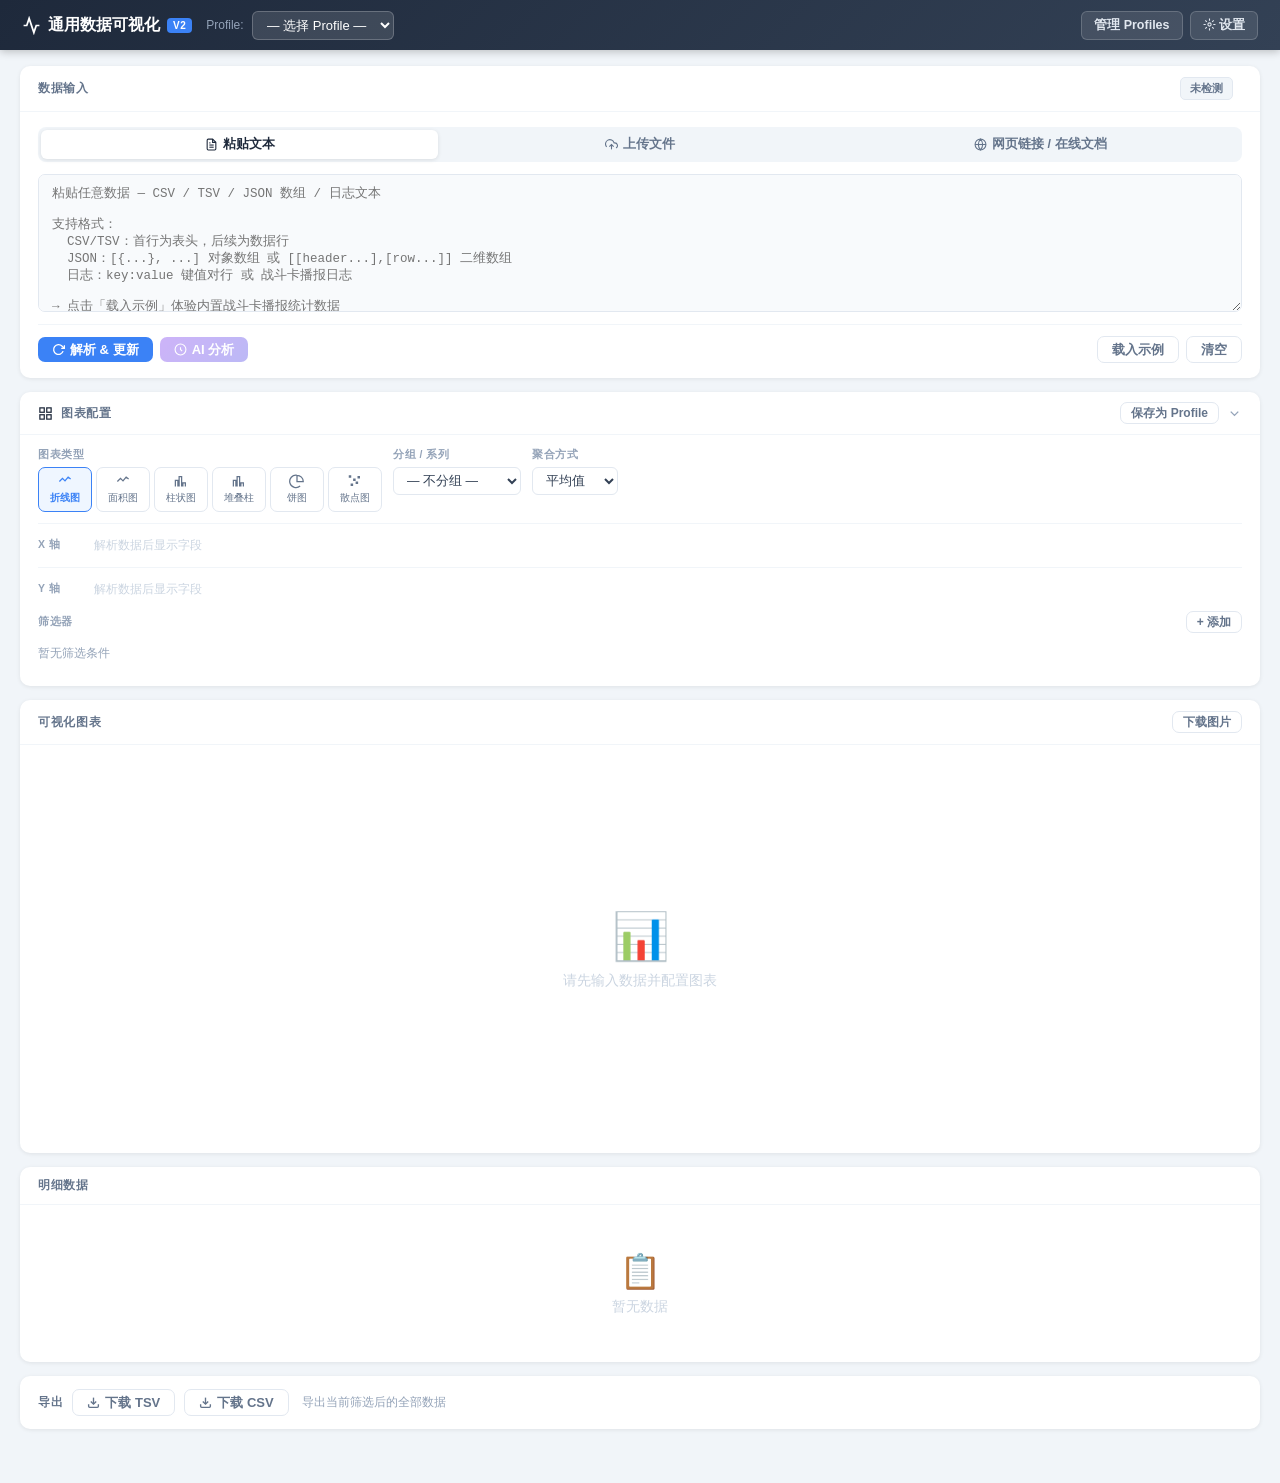
==== index.html @ 6eaae9e5 "init" ====
<!DOCTYPE html>
<html lang="zh-CN">
<head>
<meta charset="UTF-8">
<meta name="viewport" content="width=device-width, initial-scale=1.0">
<title>通用数据可视化 V2</title>
<script src="./chart.umd.min.js"></script>
<style>
/* ── Reset ── */
*,*::before,*::after{box-sizing:border-box;margin:0;padding:0}
body{font-family:-apple-system,BlinkMacSystemFont,'Segoe UI','Microsoft YaHei',sans-serif;background:#f1f5f9;color:#1e293b;min-height:100vh;font-size:14px}

/* ── Header ── */
.hdr{background:linear-gradient(135deg,#1e293b,#334155);color:#fff;padding:0 22px;height:50px;display:flex;align-items:center;gap:14px;box-shadow:0 2px 8px rgba(0,0,0,.22);position:sticky;top:0;z-index:100}
.hdr-title{font-size:16px;font-weight:700;display:flex;align-items:center;gap:7px;white-space:nowrap}
.v2b{background:#3b82f6;color:#fff;font-size:10px;font-weight:700;padding:2px 6px;border-radius:4px;letter-spacing:.05em}
.hdr-mid{flex:1;display:flex;align-items:center;gap:8px}
.hdr-right{display:flex;align-items:center;gap:7px}
.hdr select{background:rgba(255,255,255,.12);border:1px solid rgba(255,255,255,.22);color:#fff;border-radius:6px;padding:5px 10px;font-size:13px;cursor:pointer;outline:none;max-width:220px}
.hdr select option{background:#1e293b;color:#fff}
.hdr-lbl{font-size:12px;color:#94a3b8;white-space:nowrap}

/* ── Buttons ── */
.btn{display:inline-flex;align-items:center;gap:5px;padding:6px 14px;border-radius:7px;font-size:13px;font-weight:600;cursor:pointer;border:none;transition:all .12s;line-height:1}
.btn-primary{background:#3b82f6;color:#fff}.btn-primary:hover{background:#2563eb}
.btn-secondary{background:#fff;color:#3b82f6;border:1.5px solid #3b82f6}.btn-secondary:hover{background:#eff6ff}
.btn-ghost{background:#fff;color:#64748b;border:1px solid #e2e8f0}.btn-ghost:hover{background:#f8fafc;border-color:#94a3b8}
.btn-danger{background:#fff;color:#dc2626;border:1px solid #fecaca}.btn-danger:hover{background:#fef2f2}
.btn-ai{background:linear-gradient(135deg,#7c3aed,#4f46e5);color:#fff}.btn-ai:hover{opacity:.9}
.btn-ai:disabled{opacity:.38;cursor:not-allowed}
.btn-sm{padding:4px 10px;font-size:12px}
.hdr-btn{background:rgba(255,255,255,.1);color:#e2e8f0;border:1px solid rgba(255,255,255,.18);border-radius:6px;padding:5px 12px;font-size:12.5px;font-weight:600;cursor:pointer;transition:all .12s}
.hdr-btn:hover{background:rgba(255,255,255,.2)}

/* ── Layout ── */
.wrap{max-width:1440px;margin:0 auto;padding:16px 20px 40px}

/* ── Card ── */
.card{background:#fff;border-radius:10px;box-shadow:0 1px 4px rgba(0,0,0,.08);margin-bottom:14px}
.card-hdr{display:flex;align-items:center;justify-content:space-between;padding:11px 18px;border-bottom:1px solid #f1f5f9}
.card-title{font-size:11.5px;font-weight:700;color:#64748b;text-transform:uppercase;letter-spacing:.06em}
.card-body{padding:15px 18px}

/* ── Input ── */
.input-row{display:flex;gap:10px;align-items:flex-start}
textarea{display:block;width:100%;height:138px;border:1px solid #e2e8f0;border-radius:7px;padding:10px 13px;font-family:'Consolas',monospace;font-size:12.5px;color:#334155;resize:vertical;outline:none;background:#f8fafc;transition:border-color .15s,box-shadow .15s}
textarea:focus{border-color:#3b82f6;box-shadow:0 0 0 3px rgba(59,130,246,.1);background:#fff}
.input-actions{display:flex;flex-direction:column;gap:7px;min-width:126px}
.fmt-badge{display:inline-flex;align-items:center;gap:4px;padding:3px 9px;border-radius:5px;font-size:11px;font-weight:700;background:#f1f5f9;color:#64748b;border:1px solid #e2e8f0}
.fmt-badge.det{background:#eff6ff;color:#1d4ed8;border-color:#bfdbfe}
.fmt-badge.bat{background:#fdf4ff;color:#7e22ce;border-color:#e9d5ff}
.fmt-badge.kv{background:#f0fdf4;color:#15803d;border-color:#bbf7d0}
.parse-status{font-size:12px;color:#94a3b8;min-height:16px;padding:2px 0}
.parse-status.ok{color:#16a34a}.parse-status.err{color:#dc2626}

/* ── Schema bar ── */
.sch-bar{background:#fff;border-radius:10px;box-shadow:0 1px 4px rgba(0,0,0,.08);margin-bottom:14px;overflow:visible}
.sch-hdr{display:flex;align-items:center;justify-content:space-between;padding:10px 18px;cursor:pointer;user-select:none;border-bottom:1px solid #f1f5f9}
.sch-hdr:hover{background:#f8fafc}
.sch-hdr-left{display:flex;align-items:center;gap:8px}
.sch-title{font-size:11.5px;font-weight:700;color:#64748b;text-transform:uppercase;letter-spacing:.06em}
.sch-count{font-size:11px;color:#94a3b8}
.chev{color:#94a3b8;transition:transform .2s;flex-shrink:0}
.chev.open{transform:rotate(180deg)}
.sch-body{padding:13px 18px}
.sch-row{display:flex;align-items:flex-start;gap:11px;flex-wrap:wrap;margin-bottom:11px}
.sch-row:last-child{margin-bottom:0}
.sch-grp{display:flex;flex-direction:column;gap:5px}
.sch-lbl{font-size:10.5px;font-weight:700;color:#94a3b8;text-transform:uppercase;letter-spacing:.05em}

/* ── Chart type buttons ── */
.ct-grid{display:flex;gap:4px;flex-wrap:wrap}
.ct-btn{display:flex;flex-direction:column;align-items:center;gap:2px;padding:6px 9px;border:1.5px solid #e2e8f0;border-radius:7px;background:#fff;cursor:pointer;font-size:10px;color:#64748b;transition:all .12s;min-width:54px}
.ct-btn:hover{border-color:#93c5fd;color:#3b82f6;background:#eff6ff}
.ct-btn.active{border-color:#3b82f6;color:#3b82f6;background:#eff6ff;font-weight:700}

/* ── Selects ── */
.sch-sel{border:1px solid #e2e8f0;border-radius:6px;padding:5px 9px;font-size:12.5px;color:#334155;background:#fff;cursor:pointer;outline:none;width:100%;transition:border-color .15s}
.sch-sel:focus{border-color:#3b82f6}

/* ── Axis pill buttons ── */
.axis-row{display:flex;align-items:flex-start;gap:10px;padding:9px 0;border-top:1px solid #f1f5f9}
.axis-row-lbl{font-size:10.5px;font-weight:700;color:#94a3b8;text-transform:uppercase;letter-spacing:.05em;white-space:nowrap;min-width:46px;padding-top:5px}
.axis-btns{display:flex;gap:5px;flex-wrap:wrap;flex:1}
.ab{padding:4px 12px;border-radius:999px;border:1.5px solid #e2e8f0;background:#fff;font-size:12.5px;cursor:pointer;color:#475569;transition:all .12s;white-space:nowrap;line-height:1.5}
.ab:hover{border-color:#93c5fd;color:#3b82f6;background:#eff6ff}
.ab.ab-x{border-color:#3b82f6;background:#3b82f6;color:#fff;font-weight:700}
.ab.ab-y{border-color:#10b981;background:#10b981;color:#fff;font-weight:700}
.axis-empty{font-size:12px;color:#cbd5e1;padding:4px 0}

/* ── Filters ── */
.flt-list{display:flex;flex-direction:column;gap:7px}
.flt-row{display:flex;align-items:center;gap:7px;background:#f8fafc;border:1px solid #e2e8f0;border-radius:7px;padding:6px 9px;flex-wrap:wrap}
.flt-sel{border:1px solid #e2e8f0;border-radius:5px;padding:4px 8px;font-size:12px;background:#fff;color:#334155;outline:none}
.flt-val-wrap{position:relative}
.flt-val-trigger{border:1px solid #e2e8f0;border-radius:5px;padding:4px 8px;font-size:12px;background:#fff;cursor:pointer;display:flex;align-items:center;gap:5px;min-width:158px;color:#334155;user-select:none}
.flt-val-trigger:hover{border-color:#94a3b8}
.flt-dd{position:absolute;top:calc(100% + 3px);left:0;background:#fff;border:1px solid #e2e8f0;border-radius:7px;box-shadow:0 4px 16px rgba(0,0,0,.12);z-index:300;min-width:175px;max-height:200px;overflow-y:auto;display:none}
.flt-dd.open{display:block}
.flt-dd-opt{display:flex;align-items:center;gap:6px;padding:6px 11px;cursor:pointer;font-size:12px}
.flt-dd-opt:hover{background:#f8fafc}
.flt-rm{color:#94a3b8;cursor:pointer;padding:3px;border-radius:4px;line-height:0}.flt-rm:hover{color:#dc2626}

/* ── AI suggestions ── */
.ai-area{margin-top:11px;display:none}
.ai-ttl{font-size:10.5px;font-weight:700;color:#7c3aed;text-transform:uppercase;letter-spacing:.05em;margin-bottom:7px}
.ai-grid{display:flex;gap:9px;flex-wrap:wrap}
.ai-card{background:linear-gradient(135deg,#faf5ff,#eff6ff);border:1px solid #ddd6fe;border-radius:8px;padding:10px 14px;cursor:pointer;transition:all .12s;max-width:270px}
.ai-card:hover{border-color:#7c3aed;box-shadow:0 2px 8px rgba(124,58,237,.15)}
.ai-card-ttl{font-size:13px;font-weight:700;color:#1e293b;margin-bottom:3px}
.ai-card-meta{font-size:11px;color:#64748b;line-height:1.5}
.ai-card-apply{margin-top:7px;font-size:11px;color:#7c3aed;font-weight:700}

/* ── Stats bar ── */
.stats-bar{display:none;gap:12px;margin-bottom:14px;flex-wrap:wrap}
.stat-card{background:#fff;border:1px solid #e2e8f0;border-radius:9px;padding:11px 15px;flex:1;min-width:95px;box-shadow:0 1px 3px rgba(0,0,0,.05)}
.stat-val{font-size:22px;font-weight:700;color:#1e293b;line-height:1}
.stat-lbl{font-size:11px;color:#64748b;margin-top:3px}
.stat-blue .stat-val{color:#3b82f6}.stat-red .stat-val{color:#dc2626}

/* ── Chart ── */
.chart-wrap{position:relative;height:380px}
.chart-empty{position:absolute;inset:0;display:flex;flex-direction:column;align-items:center;justify-content:center;color:#cbd5e1}
.chart-empty .ico{font-size:46px;margin-bottom:9px}

/* ── Table ── */
.tbl-wrap{overflow-x:auto;max-height:480px;overflow-y:auto}
table{width:100%;border-collapse:collapse;font-size:12.5px}
thead th{background:#f8fafc;color:#475569;font-weight:600;padding:8px 11px;border-bottom:2px solid #e2e8f0;text-align:left;white-space:nowrap;cursor:pointer;user-select:none;position:sticky;top:0;z-index:2}
thead th:hover{color:#3b82f6}
thead th.sa::after{content:' ▲';font-size:9px}thead th.sd::after{content:' ▼';font-size:9px}
tbody td{padding:7px 11px;border-bottom:1px solid #f1f5f9;color:#334155}
tbody tr:hover td{background:#f8fafc}
tbody tr:last-child td{border-bottom:none}
.cn{font-variant-numeric:tabular-nums;text-align:right}
.badge{display:inline-block;padding:2px 8px;border-radius:999px;font-size:11px;font-weight:700}
.b-red{background:#fef2f2;color:#dc2626}.b-yel{background:#fffbeb;color:#b45309}
.b-grn{background:#f0fdf4;color:#15803d}.b-blu{background:#eff6ff;color:#1d4ed8}.b-gry{background:#f1f5f9;color:#64748b}
.pg-info{text-align:center;padding:10px;font-size:12px;color:#64748b}

/* ── Export bar ── */
.exp-bar{display:flex;align-items:center;gap:9px;padding:13px 18px;background:#fff;border-radius:10px;box-shadow:0 1px 4px rgba(0,0,0,.08);margin-bottom:14px}
.exp-lbl{font-size:11.5px;font-weight:700;color:#64748b;text-transform:uppercase;letter-spacing:.06em}

/* ── Modal ── */
.modal-ov{display:none;position:fixed;inset:0;background:rgba(0,0,0,.42);z-index:500;align-items:center;justify-content:center}
.modal-ov.open{display:flex}
.modal{background:#fff;border-radius:12px;width:470px;max-width:96vw;max-height:90vh;overflow-y:auto;box-shadow:0 8px 32px rgba(0,0,0,.2)}
.modal.wide{width:560px}
.modal-hdr{display:flex;align-items:center;justify-content:space-between;padding:17px 20px;border-bottom:1px solid #f1f5f9}
.modal-ttl{font-size:15px;font-weight:700}
.modal-cls{color:#94a3b8;cursor:pointer;padding:4px;border-radius:5px;line-height:0}.modal-cls:hover{color:#1e293b;background:#f1f5f9}
.modal-body{padding:18px 20px}
.modal-ft{display:flex;gap:8px;justify-content:flex-end;padding:13px 20px;border-top:1px solid #f1f5f9}
.fg{margin-bottom:14px}
.fl{font-size:13px;font-weight:600;color:#374151;margin-bottom:4px;display:block}
.fi{width:100%;border:1px solid #e2e8f0;border-radius:7px;padding:7px 11px;font-size:13px;color:#334155;outline:none;transition:border-color .15s}
.fi:focus{border-color:#3b82f6;box-shadow:0 0 0 3px rgba(59,130,246,.1)}
.fh{font-size:11.5px;color:#94a3b8;margin-top:3px}
.divider{height:1px;background:#f1f5f9;margin:12px 0}

/* ── Profile list ── */
.pf-list{display:flex;flex-direction:column;gap:7px}
.pf-item{display:flex;align-items:center;justify-content:space-between;padding:10px 12px;border:1px solid #e2e8f0;border-radius:8px}
.pf-name{font-size:13px;font-weight:600}
.pf-meta{font-size:11px;color:#94a3b8;margin-top:2px}
.pf-bi{font-size:10px;background:#fdf4ff;color:#7e22ce;padding:1px 6px;border-radius:4px;font-weight:700;margin-left:6px}

/* ── Misc ── */
.sec-row{display:flex;align-items:center;justify-content:space-between;margin-bottom:11px}
.sec-ttl{font-size:11.5px;font-weight:700;color:#64748b;text-transform:uppercase;letter-spacing:.06em}
.hint-box{font-size:12.5px;color:#64748b;background:#f8fafc;border-radius:8px;padding:11px 14px;line-height:1.6}

@media(max-width:768px){.input-row{flex-direction:column}.input-actions{flex-direction:row;flex-wrap:wrap;min-width:unset}}

/* ── Input source tabs ── */
.inp-tabs{display:flex;gap:3px;margin-bottom:12px;background:#f1f5f9;border-radius:8px;padding:3px}
.inp-tab{flex:1;display:flex;align-items:center;justify-content:center;gap:5px;padding:6px 10px;border:none;border-radius:6px;background:transparent;font-size:12.5px;font-weight:600;color:#64748b;cursor:pointer;transition:all .15s}
.inp-tab:hover{background:rgba(255,255,255,.7);color:#334155}
.inp-tab.active{background:#fff;color:#1e293b;box-shadow:0 1px 4px rgba(0,0,0,.1)}
.inp-panel{display:none}.inp-panel.active{display:block}

/* ── File drop ── */
.file-drop{border:2px dashed #e2e8f0;border-radius:9px;padding:32px 20px;text-align:center;cursor:pointer;transition:all .15s;background:#f8fafc;color:#64748b;user-select:none}
.file-drop:hover,.file-drop.drag-over{border-color:#3b82f6;background:#eff6ff;color:#1d4ed8}
.file-drop-ico{font-size:36px;margin-bottom:9px;line-height:1}
.file-drop-text{font-size:13.5px;font-weight:600;margin-bottom:4px;color:#334155}
.file-drop-hint{font-size:11.5px;color:#94a3b8}
.file-loaded{display:flex;align-items:center;gap:8px;background:#f0fdf4;border:1px solid #bbf7d0;border-radius:7px;padding:9px 13px;margin-top:10px;font-size:12.5px;color:#15803d;font-weight:600}

/* ── URL input ── */
.url-row{display:flex;gap:8px;margin-bottom:10px}
.url-input{flex:1;border:1px solid #e2e8f0;border-radius:7px;padding:8px 12px;font-size:13px;color:#334155;outline:none;transition:border-color .15s;background:#f8fafc}
.url-input:focus{border-color:#3b82f6;box-shadow:0 0 0 3px rgba(59,130,246,.1);background:#fff}
.url-hints{background:#f8fafc;border-radius:7px;padding:10px 13px;font-size:12px;color:#64748b;line-height:1.85}
.url-hints b{color:#475569}
.url-status{margin-top:9px;font-size:12.5px;padding:7px 11px;border-radius:6px;display:none}
.url-status.loading{display:block;background:#eff6ff;color:#1d4ed8}
.url-status.ok{display:block;background:#f0fdf4;color:#15803d}
.url-status.err{display:block;background:#fef2f2;color:#dc2626;line-height:1.6}

/* ── Common action row ── */
.inp-actions-row{display:flex;align-items:center;gap:7px;flex-wrap:wrap;margin-top:12px;padding-top:11px;border-top:1px solid #f1f5f9}
.inp-actions-row .spacer{flex:1}
</style>
</head>
<body>

<!-- ═══ HEADER ═══ -->
<header class="hdr">
  <div class="hdr-title">
    <svg width="19" height="19" viewBox="0 0 24 24" fill="none" stroke="currentColor" stroke-width="2.2"><polyline points="22 12 18 12 15 21 9 3 6 12 2 12"/></svg>
    通用数据可视化 <span class="v2b">V2</span>
  </div>
  <div class="hdr-mid">
    <span class="hdr-lbl">Profile:</span>
    <select id="profileSel" onchange="onProfileChange(this.value)"></select>
  </div>
  <div class="hdr-right">
    <button class="hdr-btn" onclick="openMod('pfMod')">管理 Profiles</button>
    <button class="hdr-btn" onclick="openMod('settMod')">
      <svg width="13" height="13" viewBox="0 0 24 24" fill="none" stroke="currentColor" stroke-width="2" style="vertical-align:-2px"><circle cx="12" cy="12" r="3"/><path d="M12 1v4M12 19v4M4.22 4.22l2.83 2.83M16.95 16.95l2.83 2.83M1 12h4M19 12h4M4.22 19.78l2.83-2.83M16.95 7.05l2.83-2.83"/></svg>
      设置
    </button>
  </div>
</header>

<!-- ═══ MAIN ═══ -->
<div class="wrap">

<!-- Input -->
<div class="card">
  <div class="card-hdr">
    <span class="card-title">数据输入</span>
    <div style="display:flex;align-items:center;gap:9px">
      <span id="fmtBadge" class="fmt-badge">未检测</span>
      <span id="parseStatus" class="parse-status"></span>
    </div>
  </div>
  <div class="card-body">
    <!-- ── 输入方式 Tab ── -->
    <div class="inp-tabs">
      <button class="inp-tab active" data-tab="paste" onclick="switchInputTab('paste')">
        <svg width="13" height="13" viewBox="0 0 24 24" fill="none" stroke="currentColor" stroke-width="2"><path d="M14 2H6a2 2 0 0 0-2 2v16a2 2 0 0 0 2 2h12a2 2 0 0 0 2-2V8z"/><polyline points="14 2 14 8 20 8"/><line x1="16" y1="13" x2="8" y2="13"/><line x1="16" y1="17" x2="8" y2="17"/><polyline points="10 9 9 9 8 9"/></svg>
        粘贴文本
      </button>
      <button class="inp-tab" data-tab="file" onclick="switchInputTab('file')">
        <svg width="13" height="13" viewBox="0 0 24 24" fill="none" stroke="currentColor" stroke-width="2"><polyline points="16 16 12 12 8 16"/><line x1="12" y1="12" x2="12" y2="21"/><path d="M20.39 18.39A5 5 0 0 0 18 9h-1.26A8 8 0 1 0 3 16.3"/></svg>
        上传文件
      </button>
      <button class="inp-tab" data-tab="url" onclick="switchInputTab('url')">
        <svg width="13" height="13" viewBox="0 0 24 24" fill="none" stroke="currentColor" stroke-width="2"><circle cx="12" cy="12" r="10"/><line x1="2" y1="12" x2="22" y2="12"/><path d="M12 2a15.3 15.3 0 0 1 4 10 15.3 15.3 0 0 1-4 10 15.3 15.3 0 0 1-4-10 15.3 15.3 0 0 1 4-10z"/></svg>
        网页链接 / 在线文档
      </button>
    </div>

    <!-- ── Panel: 粘贴文本 ── -->
    <div class="inp-panel active" id="inpPanelPaste">
      <textarea id="rawInput"
        placeholder="粘贴任意数据 — CSV / TSV / JSON 数组 / 日志文本&#10;&#10;支持格式：&#10;  CSV/TSV：首行为表头，后续为数据行&#10;  JSON：[{...}, ...] 对象数组 或 [[header...],[row...]] 二维数组&#10;  日志：key:value 键值对行 或 战斗卡播报日志&#10;&#10;→ 点击「载入示例」体验内置战斗卡播报统计数据"
        oninput="onTextInput()"></textarea>
    </div>

    <!-- ── Panel: 上传文件 ── -->
    <div class="inp-panel" id="inpPanelFile">
      <div class="file-drop" id="fileDrop"
        onclick="document.getElementById('fileInput').click()"
        ondragover="onFileDragOver(event)"
        ondragleave="onFileDragLeave(event)"
        ondrop="onFileDrop(event)">
        <div class="file-drop-ico">📂</div>
        <div class="file-drop-text">点击选择文件，或将文件拖拽至此</div>
        <div class="file-drop-hint">支持 .csv &nbsp;.tsv &nbsp;.json &nbsp;.txt &nbsp;.log &nbsp;.md 等文本格式，文件大小不限</div>
      </div>
      <input type="file" id="fileInput" accept=".csv,.tsv,.json,.txt,.log,.md,.text" style="display:none" onchange="onFileSelect(event)">
      <div class="file-loaded" id="fileLoadedBadge" style="display:none">
        <svg width="14" height="14" viewBox="0 0 24 24" fill="none" stroke="currentColor" stroke-width="2.5"><polyline points="20 6 9 17 4 12"/></svg>
        已加载：<span id="fileLoadedName"></span>
      </div>
    </div>

    <!-- ── Panel: 网页链接 / 在线文档 ── -->
    <div class="inp-panel" id="inpPanelUrl">
      <div class="url-row">
        <input class="url-input" id="urlInput" type="url"
          placeholder="粘贴链接 — CSV/JSON 直链、Google Sheets 分享链接、飞书表格导出链接…"
          onkeydown="if(event.key==='Enter')fetchUrl()">
        <button class="btn btn-primary" onclick="fetchUrl()">
          <svg width="13" height="13" viewBox="0 0 24 24" fill="none" stroke="currentColor" stroke-width="2.5"><polyline points="23 4 23 10 17 10"/><path d="M20.49 15a9 9 0 1 1-2.12-9.36L23 10"/></svg>
          获取数据
        </button>
      </div>
      <div class="url-hints">
        <b>支持的链接类型：</b><br>
        • <b>直链文件</b>：.csv / .tsv / .json / .txt 文件的直接下载地址<br>
        • <b>Google Sheets</b>：点击「共享」→「获取链接」（任何人可查看），粘贴后自动转换为 CSV 导出链接<br>
        • <b>飞书 / 钉钉 / WPS 在线表格</b>：在表格内选择「导出为 CSV」，将导出文件通过「上传文件」方式导入，或粘贴 CSV 导出直链<br>
        • <span style="color:#94a3b8">⚠ 如遇跨域限制（CORS），可将文件下载后改用「上传文件」</span>
      </div>
      <div class="url-status" id="urlStatus"></div>
    </div>

    <!-- ── 通用操作按钮行 ── -->
    <div class="inp-actions-row">
      <button class="btn btn-primary" onclick="parseAndUpdate()">
        <svg width="13" height="13" viewBox="0 0 24 24" fill="none" stroke="currentColor" stroke-width="2.5"><polyline points="23 4 23 10 17 10"/><path d="M20.49 15a9 9 0 1 1-2.12-9.36L23 10"/></svg>
        解析 & 更新
      </button>
      <button class="btn btn-ai" id="aiBtn" onclick="runAI()" disabled title="需先在「设置」中配置 API Key">
        <svg width="13" height="13" viewBox="0 0 24 24" fill="none" stroke="currentColor" stroke-width="2"><circle cx="12" cy="12" r="10"/><path d="M12 8v4l3 3"/></svg>
        AI 分析
      </button>
      <div class="spacer"></div>
      <button class="btn btn-ghost" onclick="loadSample()">载入示例</button>
      <button class="btn btn-ghost" onclick="clearAll()">清空</button>
    </div>
  </div>
</div>

<!-- Schema bar -->
<div class="sch-bar" id="schBar">
  <div class="sch-hdr" onclick="toggleSch()">
    <div class="sch-hdr-left">
      <svg width="15" height="15" viewBox="0 0 24 24" fill="none" stroke="currentColor" stroke-width="2"><rect x="3" y="3" width="7" height="7"/><rect x="14" y="3" width="7" height="7"/><rect x="14" y="14" width="7" height="7"/><rect x="3" y="14" width="7" height="7"/></svg>
      <span class="sch-title">图表配置</span>
      <span class="sch-count" id="schCount"></span>
    </div>
    <div style="display:flex;align-items:center;gap:8px">
      <button class="btn btn-ghost btn-sm" onclick="event.stopPropagation();openSavePfMod()">保存为 Profile</button>
      <svg class="chev open" id="chevIcon" width="15" height="15" viewBox="0 0 24 24" fill="none" stroke="currentColor" stroke-width="2.2"><polyline points="18 15 12 9 6 15"/></svg>
    </div>
  </div>
  <div id="schBody" class="sch-body">

    <!-- Row 1: Chart type + Group + Aggregation -->
    <div class="sch-row" style="border-top:none;padding-top:0">
      <div class="sch-grp">
        <div class="sch-lbl">图表类型</div>
        <div class="ct-grid" id="ctGrid"></div>
      </div>
      <div class="sch-grp">
        <div class="sch-lbl">分组 / 系列</div>
        <select class="sch-sel" id="grpSel" onchange="onSchChange('groupBy',this.value)" style="min-width:128px">
          <option value="">— 不分组 —</option>
        </select>
      </div>
      <div class="sch-grp">
        <div class="sch-lbl">聚合方式</div>
        <select class="sch-sel" id="aggSel" onchange="onSchChange('aggregation',this.value)" style="min-width:86px">
          <option value="avg">平均值</option>
          <option value="sum">求和</option>
          <option value="count">计数</option>
          <option value="max">最大值</option>
          <option value="min">最小值</option>
        </select>
      </div>
    </div>

    <!-- Row 2: X axis pill buttons -->
    <div class="axis-row">
      <span class="axis-row-lbl">X 轴</span>
      <div class="axis-btns" id="xBtns"><span class="axis-empty">解析数据后显示字段</span></div>
    </div>

    <!-- Row 3: Y axis pill buttons -->
    <div class="axis-row">
      <span class="axis-row-lbl">Y 轴</span>
      <div class="axis-btns" id="yBtns"><span class="axis-empty">解析数据后显示字段</span></div>
    </div>

    <!-- Row 2: Filters -->
    <div class="sch-row">
      <div class="sch-grp" style="flex:1;min-width:300px">
        <div style="display:flex;align-items:center;justify-content:space-between;margin-bottom:7px">
          <div class="sch-lbl">筛选器</div>
          <button class="btn btn-ghost btn-sm" onclick="addFilter()">+ 添加</button>
        </div>
        <div class="flt-list" id="fltList">
          <span style="font-size:12px;color:#94a3b8">暂无筛选条件</span>
        </div>
      </div>
    </div>

    <!-- Row 3: AI suggestions -->
    <div id="aiArea" class="ai-area">
      <div class="ai-ttl">✨ AI 建议配置（点击卡片应用）</div>
      <div class="ai-grid" id="aiGrid"></div>
    </div>

  </div>
</div>

<!-- Stats -->
<div id="statsBar" class="stats-bar">
  <div class="stat-card stat-blue"><div class="stat-val" id="stRows">—</div><div class="stat-lbl">数据行数</div></div>
  <div class="stat-card stat-blue"><div class="stat-val" id="stCols">—</div><div class="stat-lbl">字段数</div></div>
  <div class="stat-card"><div class="stat-val" id="stFiltered">—</div><div class="stat-lbl">筛选后</div></div>
  <div class="stat-card"><div class="stat-val" id="stXVals">—</div><div class="stat-lbl" id="stXLbl">X轴唯一值</div></div>
  <div class="stat-card stat-red"><div class="stat-val" id="stMaxY">—</div><div class="stat-lbl" id="stMaxYLbl">Y 最大值</div></div>
</div>

<!-- Chart -->
<div class="card">
  <div class="card-hdr">
    <span class="card-title">可视化图表</span>
    <button class="btn btn-ghost btn-sm" onclick="dlChartImg()">下载图片</button>
  </div>
  <div class="card-body" style="padding:14px">
    <div class="chart-wrap">
      <div id="chartEmpty" class="chart-empty"><div class="ico">📊</div><p style="font-size:13.5px">请先输入数据并配置图表</p></div>
      <canvas id="mainChart" style="display:none"></canvas>
    </div>
  </div>
</div>

<!-- Table -->
<div class="card">
  <div class="card-hdr">
    <span class="card-title">明细数据</span>
    <span id="tblCount" style="font-size:12px;color:#94a3b8"></span>
  </div>
  <div class="card-body" style="padding:10px 14px">
    <div id="tblEmpty" style="text-align:center;padding:36px;color:#cbd5e1"><div style="font-size:34px;margin-bottom:7px">📋</div><p>暂无数据</p></div>
    <div id="tblContent" style="display:none">
      <div class="tbl-wrap"><table><thead id="tblHead"></thead><tbody id="tblBody"></tbody></table></div>
      <div class="pg-info" id="pgInfo"></div>
    </div>
  </div>
</div>

<!-- Export -->
<div class="exp-bar">
  <span class="exp-lbl">导出</span>
  <button class="btn btn-ghost" onclick="exportData('tsv')">
    <svg width="13" height="13" viewBox="0 0 24 24" fill="none" stroke="currentColor" stroke-width="2.5"><path d="M21 15v4a2 2 0 0 1-2 2H5a2 2 0 0 1-2-2v-4"/><polyline points="7 10 12 15 17 10"/><line x1="12" y1="15" x2="12" y2="3"/></svg>
    下载 TSV
  </button>
  <button class="btn btn-ghost" onclick="exportData('csv')">
    <svg width="13" height="13" viewBox="0 0 24 24" fill="none" stroke="currentColor" stroke-width="2.5"><path d="M21 15v4a2 2 0 0 1-2 2H5a2 2 0 0 1-2-2v-4"/><polyline points="7 10 12 15 17 10"/><line x1="12" y1="15" x2="12" y2="3"/></svg>
    下载 CSV
  </button>
  <span style="font-size:12px;color:#94a3b8;margin-left:4px">导出当前筛选后的全部数据</span>
</div>

</div><!-- /wrap -->

<!-- ═══ SETTINGS MODAL ═══ -->
<div class="modal-ov" id="settMod">
  <div class="modal">
    <div class="modal-hdr"><span class="modal-ttl">设置</span><span class="modal-cls" onclick="closeMod('settMod')">✕</span></div>
    <div class="modal-body">
      <div class="sec-ttl" style="margin-bottom:13px">AI 分析配置（可选）</div>
      <div class="fg"><label class="fl">API Endpoint</label><input class="fi" id="aiEp" type="text" placeholder="https://api.openai.com/v1/chat/completions"><div class="fh">兼容 OpenAI Chat Completions 格式的接口（qwen-proxy / local 等均可）</div></div>
      <div class="fg"><label class="fl">API Key</label><input class="fi" id="aiKey" type="password" placeholder="sk-..."></div>
      <div class="fg"><label class="fl">模型名称</label><input class="fi" id="aiMod" type="text" placeholder="gpt-4o-mini / qwen-plus / ..."><div class="fh">默认：gpt-4o-mini</div></div>
    </div>
    <div class="modal-ft"><button class="btn btn-ghost" onclick="closeMod('settMod')">取消</button><button class="btn btn-primary" onclick="saveSett()">保存设置</button></div>
  </div>
</div>

<!-- ═══ SAVE PROFILE MODAL ═══ -->
<div class="modal-ov" id="savePfMod">
  <div class="modal">
    <div class="modal-hdr"><span class="modal-ttl">保存为 Profile</span><span class="modal-cls" onclick="closeMod('savePfMod')">✕</span></div>
    <div class="modal-body">
      <div class="fg"><label class="fl">Profile 名称</label><input class="fi" id="pfNameIn" type="text" placeholder="例：服务器 CPU 趋势、日活用户分析"></div>
      <div class="hint-box">将保存：数据格式 · 图表类型 · X/Y 轴 · 分组 · 聚合方式 · 筛选条件<br>下次选择此 Profile 即可一键恢复所有配置。</div>
    </div>
    <div class="modal-ft"><button class="btn btn-ghost" onclick="closeMod('savePfMod')">取消</button><button class="btn btn-primary" onclick="saveCurPf()">保存</button></div>
  </div>
</div>

<!-- ═══ PROFILES MODAL ═══ -->
<div class="modal-ov" id="pfMod">
  <div class="modal wide">
    <div class="modal-hdr"><span class="modal-ttl">Profile 管理</span><span class="modal-cls" onclick="closeMod('pfMod')">✕</span></div>
    <div class="modal-body"><div id="pfListEl" class="pf-list"></div></div>
  </div>
</div>

<script>
// ═══════════════════════════════════════════════
//  CONSTANTS
// ═══════════════════════════════════════════════
const PAL = ['#3b82f6','#ef4444','#10b981','#f59e0b','#8b5cf6','#ec4899','#06b6d4','#f97316','#84cc16','#6366f1','#14b8a6','#a855f7'];

const CT = [
  { id:'line',       lbl:'折线图', d:'M3 12l5-5 4 4 5-6 4 3' },
  { id:'area',       lbl:'面积图', d:'M3 12l5-5 4 4 5-6 4 3' },
  { id:'bar',        lbl:'柱状图', d:'M3 20V10h4v10M9 20V4h4v16M15 20v-6h4v6' },
  { id:'stackedBar', lbl:'堆叠柱', d:'M3 20V10h4v10M9 20V4h4v16M15 20v-6h4v6' },
  { id:'pie',        lbl:'饼图',   d:'M12 2a10 10 0 0 1 10 10H12zM12 2a10 10 0 1 0 5 17.32' },
  { id:'scatter',    lbl:'散点图', d:'M3 3h2v2H3zM10 8h2v2h-2zM17 4h2v2h-2zM6 16h2v2H6zM14 13h2v2h-2z' },
];

const BUILTIN = {
  '战斗卡播报统计': {
    builtIn: true,
    fmt: 'battle-stats',
    schema: { chartType:'line', xAxis:'日期', yAxes:['异常率'], groupBy:'区服名称', aggregation:'avg',
              filters:[{ col:'战斗类型', vals:['总统计'] }] }
  }
};

const SAMPLE = `smzz_smzz19_3:123.60.160.157:cn：【神明-星辉誓印】日期:{{2026,4,13},{0,0,0}} 卡播报统计
信息：
   总统计 异常:71次 总次数:44886次 异常率:0.16%
   类型:37(组队BOSS) 异常:38次 总次数:1159次 异常率:3.28%
   类型:43(世界组队boss) 异常:21次 总次数:292次 异常率:7.19%
   类型:38(多波爬塔) 异常:9次 总次数:1530次 异常率:0.59%
   类型:45(主线闯关) 异常:1次 总次数:18139次 异常率:0.01%
   类型:30(段位赛) 异常:1次 总次数:1640次 异常率:0.06%
   类型:23(主线爬塔) 异常:0次 总次数:21152次 异常率:0.00%
smzz_smzz19_2:123.60.160.157:cn：【神明-启明回廊（返利服）】日期:{{2026,4,13},{0,0,0}} 卡播报统计
信息：
   总统计 异常:9次 总次数:4833次 异常率:0.19%
   类型:43(世界组队boss) 异常:5次 总次数:28次 异常率:17.86%
   类型:37(组队BOSS) 异常:4次 总次数:137次 异常率:2.92%
   类型:23(主线爬塔) 异常:0次 总次数:2523次 异常率:0.00%
smzz_smzz19_4:123.60.160.157:cn：【神明-渊海机枢】日期:{{2026,4,13},{0,0,0}} 卡播报统计
信息：
   总统计 异常:97次 总次数:62637次 异常率:0.15%
   类型:37(组队BOSS) 异常:72次 总次数:1595次 异常率:4.51%
   类型:43(世界组队boss) 异常:10次 总次数:332次 异常率:3.01%
   类型:38(多波爬塔) 异常:9次 总次数:2048次 异常率:0.44%
smzz_smzz19_4:123.60.160.157:cn：【神明-渊海机枢】日期:{{2026,4,14},{0,0,0}} 卡播报统计
信息：
   总统计 异常:187次 总次数:50002次 异常率:0.37%
   类型:37(组队BOSS) 异常:96次 总次数:1269次 异常率:7.57%
   类型:43(世界组队boss) 异常:77次 总次数:294次 异常率:26.19%
   类型:38(多波爬塔) 异常:10次 总次数:1659次 异常率:0.60%
smzz_smzz19_2:123.60.160.157:cn：【神明-启明回廊（返利服）】日期:{{2026,4,14},{0,0,0}} 卡播报统计
信息：
   总统计 异常:13次 总次数:4439次 异常率:0.29%
   类型:37(组队BOSS) 异常:9次 总次数:153次 异常率:5.88%
   类型:43(世界组队boss) 异常:2次 总次数:16次 异常率:12.50%
smzz_smzz19_3:123.60.160.157:cn：【神明-星辉誓印】日期:{{2026,4,14},{0,0,0}} 卡播报统计
信息：
   总统计 异常:114次 总次数:39263次 异常率:0.29%
   类型:37(组队BOSS) 异常:63次 总次数:1037次 异常率:6.08%
   类型:43(世界组队boss) 异常:37次 总次数:205次 异常率:18.05%
   类型:38(多波爬塔) 异常:6次 总次数:1533次 异常率:0.39%`;

// ═══════════════════════════════════════════════
//  STATE
// ═══════════════════════════════════════════════
const S = {
  fmt: '',
  rows: [],
  cols: [],
  schema: { chartType:'line', xAxis:'', yAxes:[], groupBy:'', aggregation:'avg', filters:[] },
  aiSuggs: [],
  chartInst: null,
  sortKey: '',
  sortAsc: true,
  page: 0,
  pageSize: 200,
  schOpen: true
};

// ═══════════════════════════════════════════════
//  PARSERS
// ═══════════════════════════════════════════════
function detectFmt(text) {
  const t = text.trim();
  if (!t) return '';
  if (t.includes('卡播报统计') && t.includes('总统计')) return 'battle-stats';
  const c = t[0];
  if (c === '[' || c === '{') return 'json';
  if (t.includes('\t')) return 'tsv';
  const fl = t.split('\n').find(l => l.trim()) || '';
  const fc = (fl.match(/,/g)||[]).length;
  if (fc >= 2) return 'csv';
  if (/\w+:\S+[ \t]+\w+:\S+/.test(fl)) return 'kv-log';
  return 'unknown';
}

function parseData(text, fmt) {
  switch(fmt) {
    case 'battle-stats': return parseBattleStats(text);
    case 'json':         return parseJSON(text);
    case 'tsv':          return parseDelim(text, '\t');
    case 'csv':          return parseDelim(text, ',');
    case 'kv-log':       return parseKVLog(text);
    default:             return parseDelim(text, ',');
  }
}

function parseBattleStats(text) {
  const recs = [], lines = text.split('\n');
  let sv = null, sn = null, dt = null;
  for (const raw of lines) {
    const ln = raw.replace(/^\s*\d+\|\s*/, '').trim();
    if (!ln || ln.startsWith('#')) continue;
    const hm = ln.match(/^(\w+):[^：\n]+：【([^】]+)】.*?\{\{(\d+),(\d+),(\d+)\}/);
    if (hm) { sv=hm[1]; sn=hm[2]; dt=`${hm[3]}-${hm[4].padStart(2,'0')}-${hm[5].padStart(2,'0')}`; continue; }
    if (!sv||!dt) continue;
    const tm = ln.match(/总统计\s+异常:(\d+)次\s+总次数:(\d+)次\s+异常率:([\d.]+)%/);
    if (tm) { recs.push({ 日期:dt, 区服代码:sv, 区服名称:sn, 类型ID:'', 战斗类型:'总统计', 异常次数:+tm[1], 总次数:+tm[2], 异常率:+tm[3] }); continue; }
    const pm = ln.match(/类型:(\d+)\(([^)]+)\)\s+异常:(\d+)次\s+总次数:(\d+)次\s+异常率:([\d.]+)%/);
    if (pm) recs.push({ 日期:dt, 区服代码:sv, 区服名称:sn, 类型ID:pm[1], 战斗类型:pm[2], 异常次数:+pm[3], 总次数:+pm[4], 异常率:+pm[5] });
  }
  return recs;
}

function parseDelim(text, sep) {
  const lines = text.split(/\r?\n/).filter(l => l.trim());
  if (lines.length < 2) return [];
  function parseLn(ln) {
    const r=[]; let f='', q=false;
    for (let i=0; i<ln.length; i++) {
      const c=ln[i];
      if (q) { if(c==='"'&&ln[i+1]==='"'){f+='"';i++}else if(c==='"')q=false; else f+=c; }
      else { if(c==='"')q=true; else if(c===sep){r.push(f.trim());f=''} else f+=c; }
    }
    r.push(f.trim()); return r;
  }
  const hdrs = parseLn(lines[0]);
  return lines.slice(1).map(ln => {
    const v = parseLn(ln), o = {};
    hdrs.forEach((h,i) => { o[h.trim()] = v[i]!==undefined ? v[i] : ''; });
    return o;
  }).filter(row => Object.values(row).some(v => v !== ''));
}

function parseJSON(text) {
  try {
    const d = JSON.parse(text.trim());
    if (Array.isArray(d)) {
      if (!d.length) return [];
      if (typeof d[0] === 'object' && !Array.isArray(d[0])) return d;
      if (Array.isArray(d[0]) && d.length > 1) {
        const h = d[0];
        return d.slice(1).map(r => { const o={}; h.forEach((k,i)=>{o[k]=r[i];}); return o; });
      }
    }
    if (d && typeof d === 'object') return [d];
    return [];
  } catch { return []; }
}

function parseKVLog(text) {
  const recs = [];
  for (const raw of text.split('\n')) {
    const ln = raw.replace(/^\s*\d+\|\s*/, '').trim();
    if (!ln || ln.startsWith('#')) continue;
    const o = {};
    for (const m of ln.matchAll(/(\w+):([\S]+)/g)) o[m[1]] = m[2];
    if (Object.keys(o).length > 1) recs.push(o);
  }
  return recs;
}

// ═══════════════════════════════════════════════
//  SCHEMA INFERENCE
// ═══════════════════════════════════════════════
function inferType(vals) {
  const ne = vals.filter(v => v!=null && String(v).trim()!=='');
  if (!ne.length) return 'string';
  if (ne.every(v => /^-?[\d.]+%$/.test(String(v).trim()))) return 'percent';
  if (ne.every(v => { const s=String(v).trim(); return s!==''&&!isNaN(parseFloat(s))&&isFinite(+s); })) return 'number';
  if (ne.every(v => /^\d{4}[-\/]\d{1,2}[-\/]\d{1,2}/.test(String(v).trim()))) return 'date';
  return 'string';
}

function inferCols(rows) {
  if (!rows.length) return [];
  return Object.keys(rows[0]).map(name => {
    const vals = rows.slice(0, 100).map(r => r[name]);
    const type = inferType(vals);
    const uniq = new Set(vals.map(v => String(v??''))).size;
    const role = type==='date' ? 'dimension'
               : (type==='number'||type==='percent') ? 'metric'
               : uniq <= Math.max(20, rows.length*0.1) ? 'dimension'
               : 'label';
    return { name, type, role, uniq };
  });
}

function suggestSchema(cols) {
  const dates   = cols.filter(c => c.type==='date');
  const dims    = cols.filter(c => c.role==='dimension' && c.type!=='date');
  const metrics = cols.filter(c => c.role==='metric');
  return {
    chartType: dates.length ? 'line' : 'bar',
    xAxis:     dates[0]?.name || dims[0]?.name || cols[0]?.name || '',
    yAxes:     metrics.slice(0,1).map(c=>c.name),
    groupBy:   (dates.length ? dims[0] : dims[1])?.name || '',
    aggregation: 'avg',
    filters: []
  };
}

// ═══════════════════════════════════════════════
//  DATA PROCESSING
// ═══════════════════════════════════════════════
function toNum(v) {
  if (v==null||v==='') return null;
  const s = String(v).trim();
  if (s.endsWith('%')) { const n=parseFloat(s); return isNaN(n)?null:n; }
  const n = parseFloat(s); return isNaN(n)?null:n;
}

function doAgg(vals, m) {
  if (!vals.length) return null;
  switch(m) {
    case 'sum':   return vals.reduce((a,b)=>a+b,0);
    case 'count': return vals.length;
    case 'max':   return Math.max(...vals);
    case 'min':   return Math.min(...vals);
    default:      return vals.reduce((a,b)=>a+b,0)/vals.length;
  }
}

function getFiltered() {
  const { rows, schema:{ filters } } = S;
  if (!filters?.length) return rows;
  return rows.filter(row => filters.every(f => {
    if (!f.col||!f.vals?.length) return true;
    return f.vals.includes(String(row[f.col]??''));
  }));
}

function aggregate(filtered) {
  const { schema:{ xAxis, yAxes, groupBy, aggregation } } = S;
  if (!xAxis||!yAxes.length) return [];
  const grps = new Map();
  for (const row of filtered) {
    const xv = String(row[xAxis]??'');
    const gv = groupBy ? String(row[groupBy]??'') : '__all__';
    const k = xv+'|||'+gv;
    if (!grps.has(k)) grps.set(k,{ x:xv, g:gv, vals:{} });
    const g = grps.get(k);
    for (const y of yAxes) {
      if (!g.vals[y]) g.vals[y]=[];
      const n = toNum(row[y]); if (n!==null) g.vals[y].push(n);
    }
  }
  return [...grps.values()].map(g => {
    const o={ __x:g.x, __g:g.g };
    for (const y of yAxes) o[y] = doAgg(g.vals[y]||[], aggregation);
    return o;
  });
}

// ═══════════════════════════════════════════════
//  CHART
// ═══════════════════════════════════════════════
function clrChart() {
  if (S.chartInst) { S.chartInst.destroy(); S.chartInst=null; }
  document.getElementById('mainChart').style.display='none';
  document.getElementById('chartEmpty').style.display='flex';
}

function renderChart(filtered) {
  const { schema:{ chartType, xAxis, yAxes } } = S;
  if (!xAxis||!yAxes.length||!filtered.length) { clrChart(); return; }
  document.getElementById('mainChart').style.display='block';
  document.getElementById('chartEmpty').style.display='none';
  if (chartType==='pie') renderPie(filtered);
  else if (chartType==='scatter') renderScatter(filtered);
  else renderLinebar(filtered);
}

function renderLinebar(filtered) {
  const { schema:{ chartType, xAxis, yAxes, groupBy } } = S;
  const agg = aggregate(filtered);
  const xVals = [...new Set(agg.map(r=>r.__x))].sort((a,b)=>{
    if (/^\d{4}-\d{2}-\d{2}/.test(a)&&/^\d{4}-\d{2}-\d{2}/.test(b)) return a.localeCompare(b);
    const na=parseFloat(a),nb=parseFloat(b);
    if (!isNaN(na)&&!isNaN(nb)) return na-nb;
    return a.localeCompare(b);
  });
  const gVals = groupBy ? [...new Set(agg.map(r=>r.__g))] : ['__all__'];
  const isBar = chartType==='bar'||chartType==='stackedBar';
  const isStk = chartType==='stackedBar';
  const isArea = chartType==='area';
  const sets=[], ci={v:0};
  for (const gv of gVals) {
    for (const y of yAxes) {
      const data = xVals.map(x => { const f=agg.find(r=>r.__x===x&&r.__g===gv); return f?(f[y]??null):null; });
      const lbl = groupBy ? (gv==='__all__'?y:(yAxes.length>1?`${gv}·${y}`:gv)) : y;
      const col = PAL[ci.v++%PAL.length];
      const ds = { label:lbl, data, borderColor:col,
        backgroundColor: isBar?col+'cc':isArea?col+'28':col+'18',
        borderWidth:isBar?0:2, fill:isArea, tension:0.3,
        pointRadius:isBar?0:4, pointHoverRadius:isBar?0:7, spanGaps:false };
      if (isStk) ds.stack='s0';
      sets.push(ds);
    }
  }
  if (S.chartInst) S.chartInst.destroy();
  S.chartInst = new Chart(document.getElementById('mainChart'), {
    type: isBar?'bar':'line',
    data: { labels:xVals, datasets:sets },
    options: {
      responsive:true, maintainAspectRatio:false,
      interaction:{ mode:'index', intersect:false },
      plugins:{ legend:{ position:'top', labels:{ boxWidth:11, padding:13 } } },
      scales:{
        x:{ stacked:isStk, title:{ display:true, text:xAxis } },
        y:{ stacked:isStk, beginAtZero:true, title:{ display:true, text:yAxes.join(', ') } }
      }
    }
  });
}

function renderPie(filtered) {
  const { schema:{ xAxis, yAxes, aggregation } } = S;
  if (!yAxes.length) { clrChart(); return; }
  const y=yAxes[0], gm=new Map();
  for (const row of filtered) {
    const lbl=String(row[xAxis]??'(空)');
    if (!gm.has(lbl)) gm.set(lbl,[]);
    const n=toNum(row[y]); if (n!==null) gm.get(lbl).push(n);
  }
  const lbls=[...gm.keys()], data=lbls.map(l=>doAgg(gm.get(l),aggregation));
  if (S.chartInst) S.chartInst.destroy();
  S.chartInst = new Chart(document.getElementById('mainChart'), {
    type:'pie',
    data:{ labels:lbls, datasets:[{ data, backgroundColor:lbls.map((_,i)=>PAL[i%PAL.length]+'cc'), borderColor:lbls.map((_,i)=>PAL[i%PAL.length]), borderWidth:2 }] },
    options:{ responsive:true, maintainAspectRatio:false, plugins:{ legend:{ position:'right' } } }
  });
}

function renderScatter(filtered) {
  const { schema:{ xAxis, yAxes, groupBy } } = S;
  const cx=yAxes[0]||xAxis, cy=yAxes[1]||yAxes[0];
  const mkDs = (rows, lbl, ci) => ({
    label:lbl,
    data:rows.map(r=>({ x:toNum(r[cx]), y:toNum(r[cy]) })).filter(p=>p.x!==null&&p.y!==null),
    backgroundColor:PAL[ci%PAL.length]+'88', pointRadius:5
  });
  let datasets;
  if (groupBy) {
    const gvs=[...new Set(filtered.map(r=>String(r[groupBy]??'')))];
    datasets=gvs.map((gv,i)=>mkDs(filtered.filter(r=>String(r[groupBy]??'')===gv),gv,i));
  } else {
    datasets=[mkDs(filtered, `${cx} vs ${cy}`, 0)];
  }
  if (S.chartInst) S.chartInst.destroy();
  S.chartInst = new Chart(document.getElementById('mainChart'), {
    type:'scatter', data:{ datasets },
    options:{ responsive:true, maintainAspectRatio:false,
      scales:{ x:{ title:{ display:true,text:cx } }, y:{ title:{ display:true,text:cy } } } }
  });
}

// ═══════════════════════════════════════════════
//  TABLE
// ═══════════════════════════════════════════════
function renderTable(filtered) {
  if (!S.rows.length) {
    document.getElementById('tblEmpty').style.display='block';
    document.getElementById('tblContent').style.display='none';
    document.getElementById('tblCount').textContent='';
    return;
  }
  let rows=[...filtered];
  if (S.sortKey) {
    rows.sort((a,b)=>{
      let av=a[S.sortKey],bv=b[S.sortKey];
      const na=toNum(av),nb=toNum(bv);
      if (na!==null&&nb!==null) return S.sortAsc?na-nb:nb-na;
      av=String(av??'').toLowerCase(); bv=String(bv??'').toLowerCase();
      return S.sortAsc?(av>bv?1:-1):(av<bv?1:-1);
    });
  }
  const start=S.page*S.pageSize, paged=rows.slice(start,start+S.pageSize);
  document.getElementById('tblEmpty').style.display='none';
  document.getElementById('tblContent').style.display='block';
  document.getElementById('tblCount').textContent=`${filtered.length} 行`;
  document.getElementById('tblHead').innerHTML=`<tr>${S.cols.map(c=>{
    const cls=S.sortKey===c.name?(S.sortAsc?'sa':'sd'):'';
    return `<th class="${cls}" data-key="${c.name}">${c.name}</th>`;
  }).join('')}</tr>`;
  document.getElementById('tblBody').innerHTML=paged.map(row=>`<tr>${S.cols.map(c=>{
    const v=row[c.name]??'';
    if (c.type==='percent'){
      const n=toNum(v);
      const bc=n>=5?'b-red':n>=1?'b-yel':n>0?'b-grn':'b-gry';
      return `<td><span class="badge ${bc}">${v}</span></td>`;
    }
    if (c.type==='number') return `<td class="cn">${typeof v==='number'?v.toLocaleString():v}</td>`;
    return `<td>${String(v)}</td>`;
  }).join('')}</tr>`).join('');
  const tot=rows.length, tp=Math.ceil(tot/S.pageSize);
  document.getElementById('pgInfo').innerHTML = tp>1
    ? `第 ${start+1}–${Math.min(start+S.pageSize,tot)} 行，共 ${tot} 行 &nbsp;
       ${S.page>0?`<button class="btn btn-ghost btn-sm" onclick="chgPage(-1)">← 上页</button>`:''}
       ${start+S.pageSize<tot?`<button class="btn btn-ghost btn-sm" onclick="chgPage(1)">下页 →</button>`:''}`
    : '';
}
function chgPage(d){ S.page+=d; renderTable(getFiltered()); }

document.getElementById('tblHead').addEventListener('click', e=>{
  const th=e.target.closest('th[data-key]'); if (!th) return;
  const k=th.dataset.key;
  if (S.sortKey===k) S.sortAsc=!S.sortAsc; else { S.sortKey=k; S.sortAsc=true; }
  S.page=0; renderTable(getFiltered());
});

// ═══════════════════════════════════════════════
//  AI
// ═══════════════════════════════════════════════
async function runAI() {
  const st=loadSett();
  if (!st.endpoint||!st.key) { alert('请先在「设置」中配置 API Endpoint 和 Key'); openMod('settMod'); return; }
  if (!S.rows.length) { alert('请先解析数据'); return; }
  const btn=document.getElementById('aiBtn');
  btn.disabled=true; btn.textContent='分析中…';
  try {
    const sample=S.rows.slice(0,20);
    const colInfo=S.cols.map(c=>`${c.name}(${c.type},${c.role})`).join(', ');
    const prompt=`你是数据分析助手，分析以下数据集，返回纯 JSON（不要有其他文字）。

字段信息：${colInfo}

前20行样本：${JSON.stringify(sample)}

返回格式：
{
  "fieldMeanings": { "字段名": "含义说明" },
  "suggestedCharts": [
    { "type": "line|bar|stackedBar|pie|scatter|area", "x": "列名", "y": ["列名1","列名2"], "group": "列名或空", "aggregation": "avg|sum|count|max|min", "title": "图表标题" }
  ]
}`;
    const resp=await fetch(st.endpoint, {
      method:'POST',
      headers:{ 'Content-Type':'application/json', 'Authorization':`Bearer ${st.key}` },
      body:JSON.stringify({ model:st.model||'gpt-4o-mini', messages:[{role:'user',content:prompt}], temperature:0.2 })
    });
    if (!resp.ok) throw new Error(`HTTP ${resp.status}`);
    const data=await resp.json();
    const content=data.choices?.[0]?.message?.content||'';
    const match=content.match(/\{[\s\S]*\}/);
    if (!match) throw new Error('AI 返回格式不是 JSON');
    const result=JSON.parse(match[0]);
    S.aiSuggs=result.suggestedCharts||[];
    renderAISuggs(result);
  } catch(e) {
    alert('AI 分析失败：'+e.message);
  } finally {
    btn.disabled=false;
    btn.innerHTML='<svg width="13" height="13" viewBox="0 0 24 24" fill="none" stroke="currentColor" stroke-width="2" style="vertical-align:-2px"><circle cx="12" cy="12" r="10"/><path d="M12 8v4l3 3"/></svg> AI 分析';
    updateAIBtn();
  }
}

function renderAISuggs(result) {
  const charts=result.suggestedCharts||[];
  const area=document.getElementById('aiArea');
  if (!charts.length) { area.style.display='none'; return; }
  area.style.display='block';
  document.getElementById('aiGrid').innerHTML=charts.map((c,i)=>`
    <div class="ai-card" onclick="applyAISugg(${i})">
      <div class="ai-card-ttl">${c.title||'建议图表 '+(i+1)}</div>
      <div class="ai-card-meta">类型: ${c.type} &nbsp;X: ${c.x} &nbsp;Y: ${Array.isArray(c.y)?c.y.join(','):c.y}${c.group?' &nbsp;分组: '+c.group:''}</div>
      <div class="ai-card-apply">▶ 点击应用</div>
    </div>`).join('');
}

function applyAISugg(i) {
  const c=S.aiSuggs[i]; if (!c) return;
  S.schema.chartType=c.type||'line';
  S.schema.xAxis=c.x||'';
  S.schema.yAxes=Array.isArray(c.y)?c.y:(c.y?[c.y]:[]);
  S.schema.groupBy=c.group||'';
  S.schema.aggregation=c.aggregation||'avg';
  S.schema.filters=[];
  refreshSchUI(); renderAll();
}

// ═══════════════════════════════════════════════
//  PROFILES
// ═══════════════════════════════════════════════
function loadPfs() { try { return JSON.parse(localStorage.getItem('viz-pf')||'{}'); } catch { return {}; } }
function savePfData(name,cfg) { const p=loadPfs(); p[name]=cfg; localStorage.setItem('viz-pf',JSON.stringify(p)); }
function delPfData(name)      { const p=loadPfs(); delete p[name]; localStorage.setItem('viz-pf',JSON.stringify(p)); }
function allPfs()             { return { ...BUILTIN, ...loadPfs() }; }

function refreshPfSel() {
  const sel=document.getElementById('profileSel'), all=allPfs();
  sel.innerHTML='<option value="">— 选择 Profile —</option>'+Object.keys(all).map(n=>`<option value="${n}">${n}</option>`).join('');
}

function onProfileChange(name) {
  if (!name) return;
  const p=allPfs()[name]; if (!p) return;
  if (p.fmt) S.fmt=p.fmt;
  if (p.schema) {
    S.schema={ ...S.schema, ...p.schema };
    if (p.schema.yAxes)   S.schema.yAxes=[...p.schema.yAxes];
    if (p.schema.filters) S.schema.filters=p.schema.filters.map(f=>({...f,vals:[...f.vals]}));
  }
  if (S.rows.length) { refreshSchUI(); renderAll(); }
  else if (name==='战斗卡播报统计') { document.getElementById('rawInput').value=SAMPLE; parseAndUpdate(); }
}

function openSavePfMod() {
  if (!S.rows.length) { alert('请先解析数据'); return; }
  document.getElementById('pfNameIn').value=''; openMod('savePfMod');
}
function saveCurPf() {
  const name=document.getElementById('pfNameIn').value.trim();
  if (!name) { alert('请输入名称'); return; }
  if (BUILTIN[name]) { alert('不能覆盖内置 Profile'); return; }
  savePfData(name, { fmt:S.fmt, schema:{ ...S.schema, yAxes:[...S.schema.yAxes], filters:S.schema.filters.map(f=>({...f,vals:[...f.vals]})) } });
  refreshPfSel();
  document.getElementById('profileSel').value=name;
  closeMod('savePfMod');
  setStatus(`Profile「${name}」已保存`, 'ok');
}
function renderPfList() {
  const all=allPfs();
  document.getElementById('pfListEl').innerHTML=Object.keys(all).map(name=>{
    const p=all[name];
    return `<div class="pf-item">
      <div><div class="pf-name">${name}${p.builtIn?'<span class="pf-bi">内置</span>':''}</div>
      <div class="pf-meta">${p.fmt||'—'} · ${p.schema?.chartType||''} · X:${p.schema?.xAxis||'—'} · Y:${p.schema?.yAxes?.join(',')||'—'}</div></div>
      <div style="display:flex;gap:6px">
        <button class="btn btn-ghost btn-sm" onclick="onProfileChange('${name}');closeMod('pfMod')">加载</button>
        ${p.builtIn?'':`<button class="btn btn-danger btn-sm" onclick="delPf('${name}')">删除</button>`}
      </div></div>`;
  }).join('')||'<p style="color:#94a3b8;text-align:center;padding:20px">暂无自定义 Profile</p>';
}
function delPf(name) { if (confirm(`删除「${name}」？`)) { delPfData(name); refreshPfSel(); renderPfList(); } }

// ═══════════════════════════════════════════════
//  SETTINGS
// ═══════════════════════════════════════════════
function loadSett() { try { return JSON.parse(localStorage.getItem('viz-sett')||'{}'); } catch { return {}; } }
function saveSett() {
  const s={ endpoint:document.getElementById('aiEp').value.trim(), key:document.getElementById('aiKey').value.trim(), model:document.getElementById('aiMod').value.trim() };
  localStorage.setItem('viz-sett',JSON.stringify(s));
  updateAIBtn(); closeMod('settMod'); setStatus('设置已保存','ok');
}
function loadSettUI() {
  const s=loadSett();
  document.getElementById('aiEp').value=s.endpoint||'';
  document.getElementById('aiKey').value=s.key||'';
  document.getElementById('aiMod').value=s.model||'';
}
function updateAIBtn() {
  const s=loadSett();
  const btn=document.getElementById('aiBtn');
  btn.disabled=!s.endpoint||!s.key;
  btn.title=btn.disabled?'请先在「设置」中配置 API Key':'调用 AI 分析当前数据';
}

// ═══════════════════════════════════════════════
//  EXPORT
// ═══════════════════════════════════════════════
function exportData(fmt) {
  const filtered=getFiltered();
  if (!filtered.length) { alert('暂无数据'); return; }
  const keys=S.cols.map(c=>c.name);
  const rows=[keys,...filtered.map(r=>keys.map(k=>r[k]??''))];
  let content,mime,ext;
  if (fmt==='tsv') {
    content=rows.map(r=>r.join('\t')).join('\r\n');
    mime='text/tab-separated-values;charset=utf-8'; ext='tsv';
  } else {
    content='\ufeff'+rows.map(r=>r.map(v=>`"${String(v).replace(/"/g,'""')}"`).join(',')).join('\r\n');
    mime='text/csv;charset=utf-8'; ext='csv';
  }
  const a=Object.assign(document.createElement('a'),{ href:URL.createObjectURL(new Blob([content],{type:mime})), download:`export-${new Date().toISOString().slice(0,10)}.${ext}` });
  a.click(); URL.revokeObjectURL(a.href);
}

function dlChartImg() {
  if (!S.chartInst) { alert('请先生成图表'); return; }
  const a=Object.assign(document.createElement('a'),{ href:S.chartInst.toBase64Image('image/png',1), download:`chart-${new Date().toISOString().slice(0,10)}.png` });
  a.click();
}

// ═══════════════════════════════════════════════
//  SCHEMA UI
// ═══════════════════════════════════════════════
function buildCtGrid() {
  document.getElementById('ctGrid').innerHTML=CT.map(ct=>`
    <button class="ct-btn ${S.schema.chartType===ct.id?'active':''}" onclick="onCtChange('${ct.id}')">
      <svg width="20" height="15" viewBox="0 0 24 24" fill="none" stroke="currentColor" stroke-width="2"><path d="${ct.d}"/></svg>
      ${ct.lbl}
    </button>`).join('');
}

function onCtChange(t) { S.schema.chartType=t; buildCtGrid(); const f=getFiltered(); renderChart(f); renderStats(f); }

function refreshSchUI() {
  buildCtGrid();
  const cols=S.cols;

  // X-axis pill buttons (single select)
  document.getElementById('xBtns').innerHTML = cols.length
    ? cols.map(c=>`<button class="ab ${S.schema.xAxis===c.name?'ab-x':''}" onclick="onXClick('${c.name}')">${c.name}</button>`).join('')
    : '<span class="axis-empty">解析数据后显示字段</span>';

  // Y-axis pill buttons (multi select)
  document.getElementById('yBtns').innerHTML = cols.length
    ? cols.map(c=>`<button class="ab ${S.schema.yAxes.includes(c.name)?'ab-y':''}" onclick="onYClick('${c.name}')">${c.name}</button>`).join('')
    : '<span class="axis-empty">解析数据后显示字段</span>';

  // Group-by select (show column name only, no type annotation)
  document.getElementById('grpSel').innerHTML=`<option value="">— 不分组 —</option>`
    +cols.map(c=>`<option value="${c.name}" ${S.schema.groupBy===c.name?'selected':''}>${c.name}</option>`).join('');
  document.getElementById('aggSel').value=S.schema.aggregation||'avg';

  renderFltUI();
  updSchCount();
}

// X axis single-select pill click
function onXClick(col) {
  S.schema.xAxis = (S.schema.xAxis === col) ? '' : col; // 再次点击可取消
  S.page=0;
  // Refresh X buttons active state
  document.querySelectorAll('#xBtns .ab').forEach(b=>{
    b.classList.toggle('ab-x', b.textContent===col && S.schema.xAxis===col);
  });
  const f=getFiltered(); renderChart(f); renderTable(f); renderStats(f); updSchCount();
}

// Y axis multi-select pill click
function onYClick(col) {
  if (S.schema.yAxes.includes(col)) S.schema.yAxes=S.schema.yAxes.filter(y=>y!==col);
  else S.schema.yAxes.push(col);
  S.page=0;
  // Refresh Y buttons active state
  document.querySelectorAll('#yBtns .ab').forEach(b=>{
    b.classList.toggle('ab-y', S.schema.yAxes.includes(b.textContent));
  });
  const f=getFiltered(); renderChart(f); renderTable(f); renderStats(f); updSchCount();
}

function onSchChange(k, v) {
  S.schema[k]=v; S.page=0;
  const f=getFiltered(); renderChart(f); renderTable(f); renderStats(f); updSchCount();
}
function updSchCount() {
  const f=getFiltered();
  document.getElementById('schCount').textContent=S.rows.length?`(${f.length} / ${S.rows.length} 行)`:'';
}

// Filters
function addFilter() { S.schema.filters.push({ col:'', vals:[] }); renderFltUI(); }
function rmFilter(i) { S.schema.filters.splice(i,1); renderFltUI(); renderAll(); }
function onFltCol(i, col) { S.schema.filters[i].col=col; S.schema.filters[i].vals=[]; renderFltUI(); }
function onFltVal(i, val, checked) {
  const f=S.schema.filters[i];
  if (checked) { if (!f.vals.includes(val)) f.vals.push(val); }
  else f.vals=f.vals.filter(v=>v!==val);
  updSchCount(); renderAll();
}

function renderFltUI() {
  const list=document.getElementById('fltList');
  if (!S.schema.filters.length) { list.innerHTML='<span style="font-size:12px;color:#94a3b8">暂无筛选条件，点击「+ 添加」</span>'; return; }
  list.innerHTML=S.schema.filters.map((f,i)=>{
    const colOpts=S.cols.map(c=>`<option value="${c.name}" ${f.col===c.name?'selected':''}>${c.name}</option>`).join('');
    let valHtml='';
    if (f.col) {
      const uv=[...new Set(S.rows.map(r=>String(r[f.col]??'')))].sort().slice(0,60);
      valHtml=`<div class="flt-val-wrap">
        <div class="flt-val-trigger" onclick="toggleFltDd(event,${i})">
          ${f.vals.length?f.vals.slice(0,2).join(',')+(f.vals.length>2?`…+${f.vals.length-2}`:''):'— 选值 —'}
          <svg width="10" height="10" viewBox="0 0 24 24" fill="none" stroke="currentColor" stroke-width="2.5"><polyline points="6 9 12 15 18 9"/></svg>
        </div>
        <div class="flt-dd" id="fdd${i}">
          ${uv.map(v=>`<div class="flt-dd-opt"><input type="checkbox" data-fi="${i}" data-fv="${v.replace(/"/g,'&quot;')}" ${f.vals.includes(v)?'checked':''}> ${v||'(空)'}</div>`).join('')}
        </div>
      </div>`;
    }
    return `<div class="flt-row">
      <select class="flt-sel" onchange="onFltCol(${i},this.value)"><option value="">— 选列 —</option>${colOpts}</select>
      ${valHtml}
      <span class="flt-rm" onclick="rmFilter(${i})"><svg width="13" height="13" viewBox="0 0 24 24" fill="none" stroke="currentColor" stroke-width="2.5"><line x1="18" y1="6" x2="6" y2="18"/><line x1="6" y1="6" x2="18" y2="18"/></svg></span>
    </div>`;
  }).join('');
}

function toggleFltDd(e, i) { e.stopPropagation(); document.getElementById('fdd'+i)?.classList.toggle('open'); }

// delegate filter checkbox changes
document.getElementById('fltList').addEventListener('change', e=>{
  const cb=e.target.closest('[data-fi]'); if (!cb) return;
  onFltVal(+cb.dataset.fi, cb.dataset.fv, cb.checked);
});

// Close filter dropdowns on outside click
document.addEventListener('click', ()=>{
  document.querySelectorAll('.flt-dd').forEach(d=>d.classList.remove('open'));
});

// ═══════════════════════════════════════════════
//  RENDER STATS
// ═══════════════════════════════════════════════
function renderStats(filtered) {
  document.getElementById('stRows').textContent=S.rows.length.toLocaleString();
  document.getElementById('stCols').textContent=S.cols.length;
  document.getElementById('stFiltered').textContent=filtered.length.toLocaleString();
  const xVals=S.schema.xAxis&&filtered.length ? new Set(filtered.map(r=>r[S.schema.xAxis])).size : 0;
  document.getElementById('stXVals').textContent=xVals;
  document.getElementById('stXLbl').textContent=S.schema.xAxis?`${S.schema.xAxis} 唯一值`:'X轴唯一值';
  // max y
  if (S.schema.yAxes.length&&filtered.length) {
    const y=S.schema.yAxes[0];
    const maxV=Math.max(...filtered.map(r=>toNum(r[y])??-Infinity).filter(n=>isFinite(n)));
    document.getElementById('stMaxY').textContent=isFinite(maxV)?maxV.toFixed(2):'—';
    document.getElementById('stMaxYLbl').textContent=`${y} 最大值`;
  } else {
    document.getElementById('stMaxY').textContent='—';
    document.getElementById('stMaxYLbl').textContent='Y 最大值';
  }
}

// ═══════════════════════════════════════════════
//  MAIN FLOW
// ═══════════════════════════════════════════════
function onTextInput() {
  const t=document.getElementById('rawInput').value;
  S.fmt=detectFmt(t);
  const b=document.getElementById('fmtBadge');
  const map={'battle-stats':['战斗卡播报','bat'],'json':['JSON','det'],'tsv':['TSV','det'],'csv':['CSV','det'],'kv-log':['KV日志','kv'],'unknown':['未知格式','']};
  if (!S.fmt) { b.textContent='未检测'; b.className='fmt-badge'; }
  else { const [lbl,cls]=map[S.fmt]||[S.fmt,'det']; b.textContent=lbl; b.className='fmt-badge '+cls; }
}

function parseAndUpdate() {
  const text=document.getElementById('rawInput').value;
  if (!text.trim()) { setStatus('请先粘贴数据','err'); return; }
  try {
    const fmt=S.fmt||detectFmt(text);
    S.fmt=fmt;
    const rows=parseData(text,fmt);
    if (!rows.length) { setStatus('未解析到数据，请检查格式','err'); return; }
    S.rows=rows;
    S.cols=inferCols(rows);
    S.page=0;
    // Auto-suggest if no valid schema
    if (!S.schema.xAxis || !S.cols.find(c=>c.name===S.schema.xAxis)) {
      Object.assign(S.schema, suggestSchema(S.cols));
    } else {
      // Validate yAxes still valid
      S.schema.yAxes=S.schema.yAxes.filter(y=>S.cols.find(c=>c.name===y));
      if (!S.schema.yAxes.length) S.schema.yAxes=suggestSchema(S.cols).yAxes;
    }
    updateAIBtn();
    refreshSchUI();
    renderAll();
    document.getElementById('statsBar').style.display='flex';
    const fmtLabel={'battle-stats':'战斗卡播报','json':'JSON','tsv':'TSV','csv':'CSV','kv-log':'KV日志','unknown':'未知'}[fmt]||fmt;
    setStatus(`解析成功：${rows.length} 行 × ${S.cols.length} 列，格式：${fmtLabel}`,'ok');
  } catch(e) {
    setStatus('解析出错：'+e.message,'err'); console.error(e);
  }
}

function renderAll() {
  const f=getFiltered(); renderChart(f); renderTable(f); renderStats(f);
}

function setStatus(msg,cls) {
  const el=document.getElementById('parseStatus'); el.textContent=msg; el.className='parse-status '+(cls||'');
}

function toggleSch() {
  S.schOpen=!S.schOpen;
  document.getElementById('schBody').style.display=S.schOpen?'block':'none';
  document.getElementById('chevIcon').classList.toggle('open',S.schOpen);
}

// ═══════════════════════════════════════════════
//  INPUT SOURCE TABS
// ═══════════════════════════════════════════════
function switchInputTab(name) {
  document.querySelectorAll('.inp-tab').forEach(t => t.classList.toggle('active', t.dataset.tab === name));
  const ids = { paste:'inpPanelPaste', file:'inpPanelFile', url:'inpPanelUrl' };
  document.querySelectorAll('.inp-panel').forEach(p => p.classList.remove('active'));
  if (ids[name]) document.getElementById(ids[name]).classList.add('active');
}

// ── File upload ──
function onFileDragOver(e) {
  e.preventDefault();
  document.getElementById('fileDrop').classList.add('drag-over');
}
function onFileDragLeave(e) {
  document.getElementById('fileDrop').classList.remove('drag-over');
}
function onFileDrop(e) {
  e.preventDefault();
  document.getElementById('fileDrop').classList.remove('drag-over');
  const file = e.dataTransfer.files[0];
  if (file) loadFile(file);
}
function onFileSelect(e) {
  const f = e.target.files[0];
  if (f) loadFile(f);
  e.target.value = '';
}
function loadFile(file) {
  const reader = new FileReader();
  reader.onload = ev => {
    const text = ev.target.result;
    document.getElementById('rawInput').value = text;
    const badge = document.getElementById('fileLoadedBadge');
    const size = file.size < 1024 ? file.size + ' B' : (file.size/1024).toFixed(1) + ' KB';
    document.getElementById('fileLoadedName').textContent = `${file.name}  (${size})`;
    badge.style.display = 'flex';
    S.raw = text;
    onTextInput();
    parseAndUpdate();
  };
  reader.onerror = () => setStatus('文件读取失败', 'err');
  reader.readAsText(file, 'UTF-8');
}

// ── URL fetch ──
function normalizeInputUrl(url) {
  // Google Sheets: convert share/edit URL to CSV export URL
  const gsMatch = url.match(/docs\.google\.com\/spreadsheets\/d\/([^\/\?]+)/);
  if (gsMatch) {
    const id = gsMatch[1];
    const gidMatch = url.match(/[#&?]gid=(\d+)/);
    const gid = gidMatch ? gidMatch[1] : '0';
    return `https://docs.google.com/spreadsheets/d/${id}/export?format=csv&gid=${gid}`;
  }
  return url;
}
async function fetchUrl() {
  const raw = (document.getElementById('urlInput').value || '').trim();
  if (!raw) { setStatus('请先输入链接', 'err'); return; }
  const url = normalizeInputUrl(raw);
  const st = document.getElementById('urlStatus');
  st.className = 'url-status loading';
  st.textContent = '正在获取数据，请稍候…';
  try {
    const resp = await fetch(url, { mode: 'cors' });
    if (!resp.ok) throw new Error(`HTTP ${resp.status} ${resp.statusText}`);
    const text = await resp.text();
    if (!text.trim()) throw new Error('获取到的内容为空');
    document.getElementById('rawInput').value = text;
    const sizeStr = text.length < 1024 ? text.length + ' B' : (text.length/1024).toFixed(1) + ' KB';
    st.className = 'url-status ok';
    st.textContent = `✓ 已获取 ${sizeStr} 数据，正在自动解析…`;
    S.raw = text;
    onTextInput();
    parseAndUpdate();
  } catch(e) {
    st.className = 'url-status err';
    const isCors = e.message.toLowerCase().includes('failed to fetch') || e.message.toLowerCase().includes('networkerror');
    if (isCors) {
      st.innerHTML = `<b>跨域限制 (CORS)</b>：该网址不允许浏览器直接访问。<br>建议：将文件下载到本地，再使用「上传文件」方式导入。`;
    } else {
      st.textContent = `获取失败：${e.message}`;
    }
  }
}

function clearAll() {
  document.getElementById('rawInput').value='';
  // Reset file / url state
  const fb = document.getElementById('fileLoadedBadge');
  if (fb) { fb.style.display='none'; document.getElementById('fileLoadedName').textContent=''; }
  const us = document.getElementById('urlStatus');
  if (us) { us.className='url-status'; us.textContent=''; }
  S.fmt=''; S.rows=[]; S.cols=[]; S.aiSuggs=[]; S.page=0;
  S.schema={ chartType:'line', xAxis:'', yAxes:[], groupBy:'', aggregation:'avg', filters:[] };
  clrChart();
  ['tblEmpty','statsBar'].forEach(id=>{ const el=document.getElementById(id); if(el){ el.style.display=id==='statsBar'?'none':'block'; } });
  document.getElementById('tblContent').style.display='none';
  document.getElementById('tblHead').innerHTML=''; document.getElementById('tblBody').innerHTML='';
  document.getElementById('tblCount').textContent='';
  document.getElementById('aiArea').style.display='none';
  document.getElementById('fmtBadge').textContent='未检测'; document.getElementById('fmtBadge').className='fmt-badge';
  setStatus('','');
  refreshSchUI();
}

function loadSample() {
  document.getElementById('rawInput').value=SAMPLE;
  S.fmt='battle-stats';
  S.schema={ chartType:'line', xAxis:'日期', yAxes:['异常率'], groupBy:'区服名称', aggregation:'avg', filters:[{ col:'战斗类型', vals:['总统计'] }] };
  parseAndUpdate();
}

// ═══════════════════════════════════════════════
//  MODAL
// ═══════════════════════════════════════════════
function openMod(id) {
  document.getElementById(id).classList.add('open');
  if (id==='settMod') loadSettUI();
  if (id==='pfMod') renderPfList();
}
function closeMod(id) { document.getElementById(id).classList.remove('open'); }
document.querySelectorAll('.modal-ov').forEach(ov=>ov.addEventListener('click',e=>{ if(e.target===ov)ov.classList.remove('open'); }));

// ═══════════════════════════════════════════════
//  INIT
// ═══════════════════════════════════════════════
(function init() {
  buildCtGrid();
  refreshPfSel();
  updateAIBtn();
})();
</script>
</body>
</html>
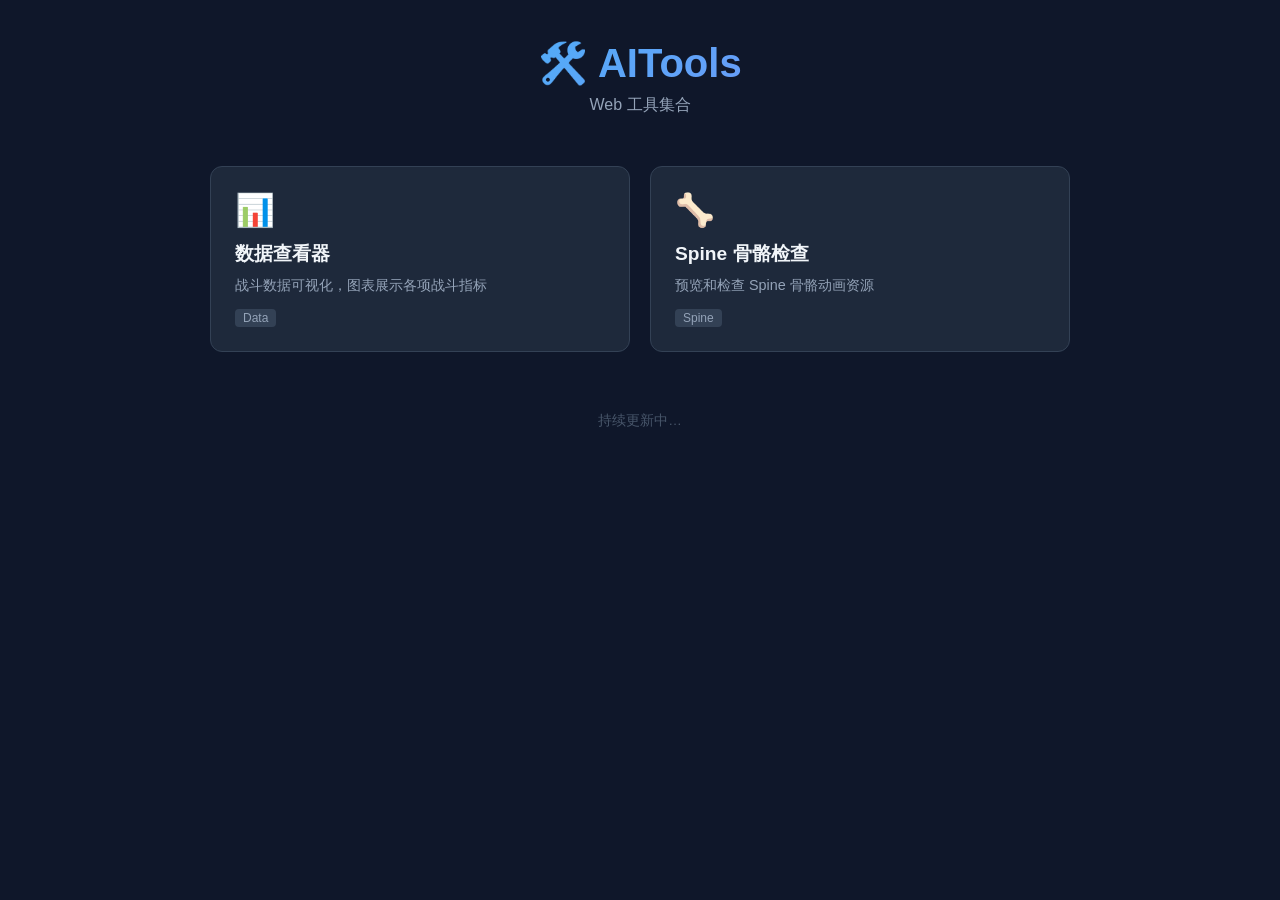
==== commit 70251d0f: "添加导航首页和Spine检查入口页 - 新增根目录 index.html 作为工具导航页 - 新增 battle-spine-check/index.html 作为子工具入口 - 深色主题，卡片式布局" ====
--- a/index.html
+++ b/index.html
@@ -1,1409 +1,71 @@
 <!DOCTYPE html>
 <html lang="zh-CN">
 <head>
-<meta charset="UTF-8">
-<meta name="viewport" content="width=device-width, initial-scale=1.0">
-<title>通用数据可视化 V2</title>
-<script src="./chart.umd.min.js"></script>
-<style>
-/* ── Reset ── */
-*,*::before,*::after{box-sizing:border-box;margin:0;padding:0}
-body{font-family:-apple-system,BlinkMacSystemFont,'Segoe UI','Microsoft YaHei',sans-serif;background:#f1f5f9;color:#1e293b;min-height:100vh;font-size:14px}
-
-/* ── Header ── */
-.hdr{background:linear-gradient(135deg,#1e293b,#334155);color:#fff;padding:0 22px;height:50px;display:flex;align-items:center;gap:14px;box-shadow:0 2px 8px rgba(0,0,0,.22);position:sticky;top:0;z-index:100}
-.hdr-title{font-size:16px;font-weight:700;display:flex;align-items:center;gap:7px;white-space:nowrap}
-.v2b{background:#3b82f6;color:#fff;font-size:10px;font-weight:700;padding:2px 6px;border-radius:4px;letter-spacing:.05em}
-.hdr-mid{flex:1;display:flex;align-items:center;gap:8px}
-.hdr-right{display:flex;align-items:center;gap:7px}
-.hdr select{background:rgba(255,255,255,.12);border:1px solid rgba(255,255,255,.22);color:#fff;border-radius:6px;padding:5px 10px;font-size:13px;cursor:pointer;outline:none;max-width:220px}
-.hdr select option{background:#1e293b;color:#fff}
-.hdr-lbl{font-size:12px;color:#94a3b8;white-space:nowrap}
-
-/* ── Buttons ── */
-.btn{display:inline-flex;align-items:center;gap:5px;padding:6px 14px;border-radius:7px;font-size:13px;font-weight:600;cursor:pointer;border:none;transition:all .12s;line-height:1}
-.btn-primary{background:#3b82f6;color:#fff}.btn-primary:hover{background:#2563eb}
-.btn-secondary{background:#fff;color:#3b82f6;border:1.5px solid #3b82f6}.btn-secondary:hover{background:#eff6ff}
-.btn-ghost{background:#fff;color:#64748b;border:1px solid #e2e8f0}.btn-ghost:hover{background:#f8fafc;border-color:#94a3b8}
-.btn-danger{background:#fff;color:#dc2626;border:1px solid #fecaca}.btn-danger:hover{background:#fef2f2}
-.btn-ai{background:linear-gradient(135deg,#7c3aed,#4f46e5);color:#fff}.btn-ai:hover{opacity:.9}
-.btn-ai:disabled{opacity:.38;cursor:not-allowed}
-.btn-sm{padding:4px 10px;font-size:12px}
-.hdr-btn{background:rgba(255,255,255,.1);color:#e2e8f0;border:1px solid rgba(255,255,255,.18);border-radius:6px;padding:5px 12px;font-size:12.5px;font-weight:600;cursor:pointer;transition:all .12s}
-.hdr-btn:hover{background:rgba(255,255,255,.2)}
-
-/* ── Layout ── */
-.wrap{max-width:1440px;margin:0 auto;padding:16px 20px 40px}
-
-/* ── Card ── */
-.card{background:#fff;border-radius:10px;box-shadow:0 1px 4px rgba(0,0,0,.08);margin-bottom:14px}
-.card-hdr{display:flex;align-items:center;justify-content:space-between;padding:11px 18px;border-bottom:1px solid #f1f5f9}
-.card-title{font-size:11.5px;font-weight:700;color:#64748b;text-transform:uppercase;letter-spacing:.06em}
-.card-body{padding:15px 18px}
-
-/* ── Input ── */
-.input-row{display:flex;gap:10px;align-items:flex-start}
-textarea{display:block;width:100%;height:138px;border:1px solid #e2e8f0;border-radius:7px;padding:10px 13px;font-family:'Consolas',monospace;font-size:12.5px;color:#334155;resize:vertical;outline:none;background:#f8fafc;transition:border-color .15s,box-shadow .15s}
-textarea:focus{border-color:#3b82f6;box-shadow:0 0 0 3px rgba(59,130,246,.1);background:#fff}
-.input-actions{display:flex;flex-direction:column;gap:7px;min-width:126px}
-.fmt-badge{display:inline-flex;align-items:center;gap:4px;padding:3px 9px;border-radius:5px;font-size:11px;font-weight:700;background:#f1f5f9;color:#64748b;border:1px solid #e2e8f0}
-.fmt-badge.det{background:#eff6ff;color:#1d4ed8;border-color:#bfdbfe}
-.fmt-badge.bat{background:#fdf4ff;color:#7e22ce;border-color:#e9d5ff}
-.fmt-badge.kv{background:#f0fdf4;color:#15803d;border-color:#bbf7d0}
-.parse-status{font-size:12px;color:#94a3b8;min-height:16px;padding:2px 0}
-.parse-status.ok{color:#16a34a}.parse-status.err{color:#dc2626}
-
-/* ── Schema bar ── */
-.sch-bar{background:#fff;border-radius:10px;box-shadow:0 1px 4px rgba(0,0,0,.08);margin-bottom:14px;overflow:visible}
-.sch-hdr{display:flex;align-items:center;justify-content:space-between;padding:10px 18px;cursor:pointer;user-select:none;border-bottom:1px solid #f1f5f9}
-.sch-hdr:hover{background:#f8fafc}
-.sch-hdr-left{display:flex;align-items:center;gap:8px}
-.sch-title{font-size:11.5px;font-weight:700;color:#64748b;text-transform:uppercase;letter-spacing:.06em}
-.sch-count{font-size:11px;color:#94a3b8}
-.chev{color:#94a3b8;transition:transform .2s;flex-shrink:0}
-.chev.open{transform:rotate(180deg)}
-.sch-body{padding:13px 18px}
-.sch-row{display:flex;align-items:flex-start;gap:11px;flex-wrap:wrap;margin-bottom:11px}
-.sch-row:last-child{margin-bottom:0}
-.sch-grp{display:flex;flex-direction:column;gap:5px}
-.sch-lbl{font-size:10.5px;font-weight:700;color:#94a3b8;text-transform:uppercase;letter-spacing:.05em}
-
-/* ── Chart type buttons ── */
-.ct-grid{display:flex;gap:4px;flex-wrap:wrap}
-.ct-btn{display:flex;flex-direction:column;align-items:center;gap:2px;padding:6px 9px;border:1.5px solid #e2e8f0;border-radius:7px;background:#fff;cursor:pointer;font-size:10px;color:#64748b;transition:all .12s;min-width:54px}
-.ct-btn:hover{border-color:#93c5fd;color:#3b82f6;background:#eff6ff}
-.ct-btn.active{border-color:#3b82f6;color:#3b82f6;background:#eff6ff;font-weight:700}
-
-/* ── Selects ── */
-.sch-sel{border:1px solid #e2e8f0;border-radius:6px;padding:5px 9px;font-size:12.5px;color:#334155;background:#fff;cursor:pointer;outline:none;width:100%;transition:border-color .15s}
-.sch-sel:focus{border-color:#3b82f6}
-
-/* ── Axis pill buttons ── */
-.axis-row{display:flex;align-items:flex-start;gap:10px;padding:9px 0;border-top:1px solid #f1f5f9}
-.axis-row-lbl{font-size:10.5px;font-weight:700;color:#94a3b8;text-transform:uppercase;letter-spacing:.05em;white-space:nowrap;min-width:46px;padding-top:5px}
-.axis-btns{display:flex;gap:5px;flex-wrap:wrap;flex:1}
-.ab{padding:4px 12px;border-radius:999px;border:1.5px solid #e2e8f0;background:#fff;font-size:12.5px;cursor:pointer;color:#475569;transition:all .12s;white-space:nowrap;line-height:1.5}
-.ab:hover{border-color:#93c5fd;color:#3b82f6;background:#eff6ff}
-.ab.ab-x{border-color:#3b82f6;background:#3b82f6;color:#fff;font-weight:700}
-.ab.ab-y{border-color:#10b981;background:#10b981;color:#fff;font-weight:700}
-.axis-empty{font-size:12px;color:#cbd5e1;padding:4px 0}
-
-/* ── Filters ── */
-.flt-list{display:flex;flex-direction:column;gap:7px}
-.flt-row{display:flex;align-items:center;gap:7px;background:#f8fafc;border:1px solid #e2e8f0;border-radius:7px;padding:6px 9px;flex-wrap:wrap}
-.flt-sel{border:1px solid #e2e8f0;border-radius:5px;padding:4px 8px;font-size:12px;background:#fff;color:#334155;outline:none}
-.flt-val-wrap{position:relative}
-.flt-val-trigger{border:1px solid #e2e8f0;border-radius:5px;padding:4px 8px;font-size:12px;background:#fff;cursor:pointer;display:flex;align-items:center;gap:5px;min-width:158px;color:#334155;user-select:none}
-.flt-val-trigger:hover{border-color:#94a3b8}
-.flt-dd{position:absolute;top:calc(100% + 3px);left:0;background:#fff;border:1px solid #e2e8f0;border-radius:7px;box-shadow:0 4px 16px rgba(0,0,0,.12);z-index:300;min-width:175px;max-height:200px;overflow-y:auto;display:none}
-.flt-dd.open{display:block}
-.flt-dd-opt{display:flex;align-items:center;gap:6px;padding:6px 11px;cursor:pointer;font-size:12px}
-.flt-dd-opt:hover{background:#f8fafc}
-.flt-rm{color:#94a3b8;cursor:pointer;padding:3px;border-radius:4px;line-height:0}.flt-rm:hover{color:#dc2626}
-
-/* ── AI suggestions ── */
-.ai-area{margin-top:11px;display:none}
-.ai-ttl{font-size:10.5px;font-weight:700;color:#7c3aed;text-transform:uppercase;letter-spacing:.05em;margin-bottom:7px}
-.ai-grid{display:flex;gap:9px;flex-wrap:wrap}
-.ai-card{background:linear-gradient(135deg,#faf5ff,#eff6ff);border:1px solid #ddd6fe;border-radius:8px;padding:10px 14px;cursor:pointer;transition:all .12s;max-width:270px}
-.ai-card:hover{border-color:#7c3aed;box-shadow:0 2px 8px rgba(124,58,237,.15)}
-.ai-card-ttl{font-size:13px;font-weight:700;color:#1e293b;margin-bottom:3px}
-.ai-card-meta{font-size:11px;color:#64748b;line-height:1.5}
-.ai-card-apply{margin-top:7px;font-size:11px;color:#7c3aed;font-weight:700}
-
-/* ── Stats bar ── */
-.stats-bar{display:none;gap:12px;margin-bottom:14px;flex-wrap:wrap}
-.stat-card{background:#fff;border:1px solid #e2e8f0;border-radius:9px;padding:11px 15px;flex:1;min-width:95px;box-shadow:0 1px 3px rgba(0,0,0,.05)}
-.stat-val{font-size:22px;font-weight:700;color:#1e293b;line-height:1}
-.stat-lbl{font-size:11px;color:#64748b;margin-top:3px}
-.stat-blue .stat-val{color:#3b82f6}.stat-red .stat-val{color:#dc2626}
-
-/* ── Chart ── */
-.chart-wrap{position:relative;height:380px}
-.chart-empty{position:absolute;inset:0;display:flex;flex-direction:column;align-items:center;justify-content:center;color:#cbd5e1}
-.chart-empty .ico{font-size:46px;margin-bottom:9px}
-
-/* ── Table ── */
-.tbl-wrap{overflow-x:auto;max-height:480px;overflow-y:auto}
-table{width:100%;border-collapse:collapse;font-size:12.5px}
-thead th{background:#f8fafc;color:#475569;font-weight:600;padding:8px 11px;border-bottom:2px solid #e2e8f0;text-align:left;white-space:nowrap;cursor:pointer;user-select:none;position:sticky;top:0;z-index:2}
-thead th:hover{color:#3b82f6}
-thead th.sa::after{content:' ▲';font-size:9px}thead th.sd::after{content:' ▼';font-size:9px}
-tbody td{padding:7px 11px;border-bottom:1px solid #f1f5f9;color:#334155}
-tbody tr:hover td{background:#f8fafc}
-tbody tr:last-child td{border-bottom:none}
-.cn{font-variant-numeric:tabular-nums;text-align:right}
-.badge{display:inline-block;padding:2px 8px;border-radius:999px;font-size:11px;font-weight:700}
-.b-red{background:#fef2f2;color:#dc2626}.b-yel{background:#fffbeb;color:#b45309}
-.b-grn{background:#f0fdf4;color:#15803d}.b-blu{background:#eff6ff;color:#1d4ed8}.b-gry{background:#f1f5f9;color:#64748b}
-.pg-info{text-align:center;padding:10px;font-size:12px;color:#64748b}
-
-/* ── Export bar ── */
-.exp-bar{display:flex;align-items:center;gap:9px;padding:13px 18px;background:#fff;border-radius:10px;box-shadow:0 1px 4px rgba(0,0,0,.08);margin-bottom:14px}
-.exp-lbl{font-size:11.5px;font-weight:700;color:#64748b;text-transform:uppercase;letter-spacing:.06em}
-
-/* ── Modal ── */
-.modal-ov{display:none;position:fixed;inset:0;background:rgba(0,0,0,.42);z-index:500;align-items:center;justify-content:center}
-.modal-ov.open{display:flex}
-.modal{background:#fff;border-radius:12px;width:470px;max-width:96vw;max-height:90vh;overflow-y:auto;box-shadow:0 8px 32px rgba(0,0,0,.2)}
-.modal.wide{width:560px}
-.modal-hdr{display:flex;align-items:center;justify-content:space-between;padding:17px 20px;border-bottom:1px solid #f1f5f9}
-.modal-ttl{font-size:15px;font-weight:700}
-.modal-cls{color:#94a3b8;cursor:pointer;padding:4px;border-radius:5px;line-height:0}.modal-cls:hover{color:#1e293b;background:#f1f5f9}
-.modal-body{padding:18px 20px}
-.modal-ft{display:flex;gap:8px;justify-content:flex-end;padding:13px 20px;border-top:1px solid #f1f5f9}
-.fg{margin-bottom:14px}
-.fl{font-size:13px;font-weight:600;color:#374151;margin-bottom:4px;display:block}
-.fi{width:100%;border:1px solid #e2e8f0;border-radius:7px;padding:7px 11px;font-size:13px;color:#334155;outline:none;transition:border-color .15s}
-.fi:focus{border-color:#3b82f6;box-shadow:0 0 0 3px rgba(59,130,246,.1)}
-.fh{font-size:11.5px;color:#94a3b8;margin-top:3px}
-.divider{height:1px;background:#f1f5f9;margin:12px 0}
-
-/* ── Profile list ── */
-.pf-list{display:flex;flex-direction:column;gap:7px}
-.pf-item{display:flex;align-items:center;justify-content:space-between;padding:10px 12px;border:1px solid #e2e8f0;border-radius:8px}
-.pf-name{font-size:13px;font-weight:600}
-.pf-meta{font-size:11px;color:#94a3b8;margin-top:2px}
-.pf-bi{font-size:10px;background:#fdf4ff;color:#7e22ce;padding:1px 6px;border-radius:4px;font-weight:700;margin-left:6px}
-
-/* ── Misc ── */
-.sec-row{display:flex;align-items:center;justify-content:space-between;margin-bottom:11px}
-.sec-ttl{font-size:11.5px;font-weight:700;color:#64748b;text-transform:uppercase;letter-spacing:.06em}
-.hint-box{font-size:12.5px;color:#64748b;background:#f8fafc;border-radius:8px;padding:11px 14px;line-height:1.6}
-
-@media(max-width:768px){.input-row{flex-direction:column}.input-actions{flex-direction:row;flex-wrap:wrap;min-width:unset}}
-
-/* ── Input source tabs ── */
-.inp-tabs{display:flex;gap:3px;margin-bottom:12px;background:#f1f5f9;border-radius:8px;padding:3px}
-.inp-tab{flex:1;display:flex;align-items:center;justify-content:center;gap:5px;padding:6px 10px;border:none;border-radius:6px;background:transparent;font-size:12.5px;font-weight:600;color:#64748b;cursor:pointer;transition:all .15s}
-.inp-tab:hover{background:rgba(255,255,255,.7);color:#334155}
-.inp-tab.active{background:#fff;color:#1e293b;box-shadow:0 1px 4px rgba(0,0,0,.1)}
-.inp-panel{display:none}.inp-panel.active{display:block}
-
-/* ── File drop ── */
-.file-drop{border:2px dashed #e2e8f0;border-radius:9px;padding:32px 20px;text-align:center;cursor:pointer;transition:all .15s;background:#f8fafc;color:#64748b;user-select:none}
-.file-drop:hover,.file-drop.drag-over{border-color:#3b82f6;background:#eff6ff;color:#1d4ed8}
-.file-drop-ico{font-size:36px;margin-bottom:9px;line-height:1}
-.file-drop-text{font-size:13.5px;font-weight:600;margin-bottom:4px;color:#334155}
-.file-drop-hint{font-size:11.5px;color:#94a3b8}
-.file-loaded{display:flex;align-items:center;gap:8px;background:#f0fdf4;border:1px solid #bbf7d0;border-radius:7px;padding:9px 13px;margin-top:10px;font-size:12.5px;color:#15803d;font-weight:600}
-
-/* ── URL input ── */
-.url-row{display:flex;gap:8px;margin-bottom:10px}
-.url-input{flex:1;border:1px solid #e2e8f0;border-radius:7px;padding:8px 12px;font-size:13px;color:#334155;outline:none;transition:border-color .15s;background:#f8fafc}
-.url-input:focus{border-color:#3b82f6;box-shadow:0 0 0 3px rgba(59,130,246,.1);background:#fff}
-.url-hints{background:#f8fafc;border-radius:7px;padding:10px 13px;font-size:12px;color:#64748b;line-height:1.85}
-.url-hints b{color:#475569}
-.url-status{margin-top:9px;font-size:12.5px;padding:7px 11px;border-radius:6px;display:none}
-.url-status.loading{display:block;background:#eff6ff;color:#1d4ed8}
-.url-status.ok{display:block;background:#f0fdf4;color:#15803d}
-.url-status.err{display:block;background:#fef2f2;color:#dc2626;line-height:1.6}
-
-/* ── Common action row ── */
-.inp-actions-row{display:flex;align-items:center;gap:7px;flex-wrap:wrap;margin-top:12px;padding-top:11px;border-top:1px solid #f1f5f9}
-.inp-actions-row .spacer{flex:1}
-</style>
+  <meta charset="UTF-8">
+  <meta name="viewport" content="width=device-width, initial-scale=1.0">
+  <title>AITools - Web Tools</title>
+  <style>
+    * { margin: 0; padding: 0; box-sizing: border-box; }
+    body { font-family: -apple-system, BlinkMacSystemFont, 'Segoe UI', Roboto, sans-serif; background: #0f172a; color: #e2e8f0; min-height: 100vh; }
+    .container { max-width: 900px; margin: 0 auto; padding: 40px 20px; }
+    header { text-align: center; margin-bottom: 50px; }
+    header h1 { font-size: 2.5rem; font-weight: 700; background: linear-gradient(135deg, #38bdf8, #818cf8); -webkit-background-clip: text; -webkit-text-fill-color: transparent; margin-bottom: 8px; }
+    header p { color: #94a3b8; font-size: 1rem; }
+    .tools { display: grid; grid-template-columns: repeat(auto-fill, minmax(280px, 1fr)); gap: 20px; }
+    .tool-card { background: #1e293b; border: 1px solid #334155; border-radius: 12px; padding: 24px; transition: all 0.2s; text-decoration: none; color: inherit; display: block; }
+    .tool-card:hover { border-color: #38bdf8; transform: translateY(-4px); box-shadow: 0 8px 25px rgba(56, 189, 248, 0.15); }
+    .tool-card .icon { font-size: 2rem; margin-bottom: 12px; }
+    .tool-card h3 { font-size: 1.2rem; font-weight: 600; margin-bottom: 8px; color: #f1f5f9; }
+    .tool-card p { color: #94a3b8; font-size: 0.9rem; line-height: 1.5; }
+    .tool-card .tag { display: inline-block; background: #334155; color: #94a3b8; font-size: 0.75rem; padding: 2px 8px; border-radius: 4px; margin-top: 12px; }
+    footer { text-align: center; margin-top: 60px; color: #475569; font-size: 0.85rem; }
+  </style>
 </head>
 <body>
+  <div class="container">
+    <header>
+      <h1>🛠️ AITools</h1>
+      <p>Web 工具集合</p>
+    </header>
 
-<!-- ═══ HEADER ═══ -->
-<header class="hdr">
-  <div class="hdr-title">
-    <svg width="19" height="19" viewBox="0 0 24 24" fill="none" stroke="currentColor" stroke-width="2.2"><polyline points="22 12 18 12 15 21 9 3 6 12 2 12"/></svg>
-    通用数据可视化 <span class="v2b">V2</span>
+    <div class="tools" id="tools"></div>
+
+    <footer>
+      <p>持续更新中…</p>
+    </footer>
   </div>
-  <div class="hdr-mid">
-    <span class="hdr-lbl">Profile:</span>
-    <select id="profileSel" onchange="onProfileChange(this.value)"></select>
-  </div>
-  <div class="hdr-right">
-    <button class="hdr-btn" onclick="openMod('pfMod')">管理 Profiles</button>
-    <button class="hdr-btn" onclick="openMod('settMod')">
-      <svg width="13" height="13" viewBox="0 0 24 24" fill="none" stroke="currentColor" stroke-width="2" style="vertical-align:-2px"><circle cx="12" cy="12" r="3"/><path d="M12 1v4M12 19v4M4.22 4.22l2.83 2.83M16.95 16.95l2.83 2.83M1 12h4M19 12h4M4.22 19.78l2.83-2.83M16.95 7.05l2.83-2.83"/></svg>
-      设置
-    </button>
-  </div>
-</header>
 
-<!-- ═══ MAIN ═══ -->
-<div class="wrap">
+  <script>
+    const tools = [
+      {
+        icon: '📊',
+        name: '数据查看器',
+        desc: '战斗数据可视化，图表展示各项战斗指标',
+        path: '/data-viewer/',
+        tag: 'Data'
+      },
+      {
+        icon: '🦴',
+        name: 'Spine 骨骼检查',
+        desc: '预览和检查 Spine 骨骼动画资源',
+        path: '/battle-spine-check/',
+        tag: 'Spine'
+      }
+    ];
 
-<!-- Input -->
-<div class="card">
-  <div class="card-hdr">
-    <span class="card-title">数据输入</span>
-    <div style="display:flex;align-items:center;gap:9px">
-      <span id="fmtBadge" class="fmt-badge">未检测</span>
-      <span id="parseStatus" class="parse-status"></span>
-    </div>
-  </div>
-  <div class="card-body">
-    <!-- ── 输入方式 Tab ── -->
-    <div class="inp-tabs">
-      <button class="inp-tab active" data-tab="paste" onclick="switchInputTab('paste')">
-        <svg width="13" height="13" viewBox="0 0 24 24" fill="none" stroke="currentColor" stroke-width="2"><path d="M14 2H6a2 2 0 0 0-2 2v16a2 2 0 0 0 2 2h12a2 2 0 0 0 2-2V8z"/><polyline points="14 2 14 8 20 8"/><line x1="16" y1="13" x2="8" y2="13"/><line x1="16" y1="17" x2="8" y2="17"/><polyline points="10 9 9 9 8 9"/></svg>
-        粘贴文本
-      </button>
-      <button class="inp-tab" data-tab="file" onclick="switchInputTab('file')">
-        <svg width="13" height="13" viewBox="0 0 24 24" fill="none" stroke="currentColor" stroke-width="2"><polyline points="16 16 12 12 8 16"/><line x1="12" y1="12" x2="12" y2="21"/><path d="M20.39 18.39A5 5 0 0 0 18 9h-1.26A8 8 0 1 0 3 16.3"/></svg>
-        上传文件
-      </button>
-      <button class="inp-tab" data-tab="url" onclick="switchInputTab('url')">
-        <svg width="13" height="13" viewBox="0 0 24 24" fill="none" stroke="currentColor" stroke-width="2"><circle cx="12" cy="12" r="10"/><line x1="2" y1="12" x2="22" y2="12"/><path d="M12 2a15.3 15.3 0 0 1 4 10 15.3 15.3 0 0 1-4 10 15.3 15.3 0 0 1-4-10 15.3 15.3 0 0 1 4-10z"/></svg>
-        网页链接 / 在线文档
-      </button>
-    </div>
-
-    <!-- ── Panel: 粘贴文本 ── -->
-    <div class="inp-panel active" id="inpPanelPaste">
-      <textarea id="rawInput"
-        placeholder="粘贴任意数据 — CSV / TSV / JSON 数组 / 日志文本&#10;&#10;支持格式：&#10;  CSV/TSV：首行为表头，后续为数据行&#10;  JSON：[{...}, ...] 对象数组 或 [[header...],[row...]] 二维数组&#10;  日志：key:value 键值对行 或 战斗卡播报日志&#10;&#10;→ 点击「载入示例」体验内置战斗卡播报统计数据"
-        oninput="onTextInput()"></textarea>
-    </div>
-
-    <!-- ── Panel: 上传文件 ── -->
-    <div class="inp-panel" id="inpPanelFile">
-      <div class="file-drop" id="fileDrop"
-        onclick="document.getElementById('fileInput').click()"
-        ondragover="onFileDragOver(event)"
-        ondragleave="onFileDragLeave(event)"
-        ondrop="onFileDrop(event)">
-        <div class="file-drop-ico">📂</div>
-        <div class="file-drop-text">点击选择文件，或将文件拖拽至此</div>
-        <div class="file-drop-hint">支持 .csv &nbsp;.tsv &nbsp;.json &nbsp;.txt &nbsp;.log &nbsp;.md 等文本格式，文件大小不限</div>
-      </div>
-      <input type="file" id="fileInput" accept=".csv,.tsv,.json,.txt,.log,.md,.text" style="display:none" onchange="onFileSelect(event)">
-      <div class="file-loaded" id="fileLoadedBadge" style="display:none">
-        <svg width="14" height="14" viewBox="0 0 24 24" fill="none" stroke="currentColor" stroke-width="2.5"><polyline points="20 6 9 17 4 12"/></svg>
-        已加载：<span id="fileLoadedName"></span>
-      </div>
-    </div>
-
-    <!-- ── Panel: 网页链接 / 在线文档 ── -->
-    <div class="inp-panel" id="inpPanelUrl">
-      <div class="url-row">
-        <input class="url-input" id="urlInput" type="url"
-          placeholder="粘贴链接 — CSV/JSON 直链、Google Sheets 分享链接、飞书表格导出链接…"
-          onkeydown="if(event.key==='Enter')fetchUrl()">
-        <button class="btn btn-primary" onclick="fetchUrl()">
-          <svg width="13" height="13" viewBox="0 0 24 24" fill="none" stroke="currentColor" stroke-width="2.5"><polyline points="23 4 23 10 17 10"/><path d="M20.49 15a9 9 0 1 1-2.12-9.36L23 10"/></svg>
-          获取数据
-        </button>
-      </div>
-      <div class="url-hints">
-        <b>支持的链接类型：</b><br>
-        • <b>直链文件</b>：.csv / .tsv / .json / .txt 文件的直接下载地址<br>
-        • <b>Google Sheets</b>：点击「共享」→「获取链接」（任何人可查看），粘贴后自动转换为 CSV 导出链接<br>
-        • <b>飞书 / 钉钉 / WPS 在线表格</b>：在表格内选择「导出为 CSV」，将导出文件通过「上传文件」方式导入，或粘贴 CSV 导出直链<br>
-        • <span style="color:#94a3b8">⚠ 如遇跨域限制（CORS），可将文件下载后改用「上传文件」</span>
-      </div>
-      <div class="url-status" id="urlStatus"></div>
-    </div>
-
-    <!-- ── 通用操作按钮行 ── -->
-    <div class="inp-actions-row">
-      <button class="btn btn-primary" onclick="parseAndUpdate()">
-        <svg width="13" height="13" viewBox="0 0 24 24" fill="none" stroke="currentColor" stroke-width="2.5"><polyline points="23 4 23 10 17 10"/><path d="M20.49 15a9 9 0 1 1-2.12-9.36L23 10"/></svg>
-        解析 & 更新
-      </button>
-      <button class="btn btn-ai" id="aiBtn" onclick="runAI()" disabled title="需先在「设置」中配置 API Key">
-        <svg width="13" height="13" viewBox="0 0 24 24" fill="none" stroke="currentColor" stroke-width="2"><circle cx="12" cy="12" r="10"/><path d="M12 8v4l3 3"/></svg>
-        AI 分析
-      </button>
-      <div class="spacer"></div>
-      <button class="btn btn-ghost" onclick="loadSample()">载入示例</button>
-      <button class="btn btn-ghost" onclick="clearAll()">清空</button>
-    </div>
-  </div>
-</div>
-
-<!-- Schema bar -->
-<div class="sch-bar" id="schBar">
-  <div class="sch-hdr" onclick="toggleSch()">
-    <div class="sch-hdr-left">
-      <svg width="15" height="15" viewBox="0 0 24 24" fill="none" stroke="currentColor" stroke-width="2"><rect x="3" y="3" width="7" height="7"/><rect x="14" y="3" width="7" height="7"/><rect x="14" y="14" width="7" height="7"/><rect x="3" y="14" width="7" height="7"/></svg>
-      <span class="sch-title">图表配置</span>
-      <span class="sch-count" id="schCount"></span>
-    </div>
-    <div style="display:flex;align-items:center;gap:8px">
-      <button class="btn btn-ghost btn-sm" onclick="event.stopPropagation();openSavePfMod()">保存为 Profile</button>
-      <svg class="chev open" id="chevIcon" width="15" height="15" viewBox="0 0 24 24" fill="none" stroke="currentColor" stroke-width="2.2"><polyline points="18 15 12 9 6 15"/></svg>
-    </div>
-  </div>
-  <div id="schBody" class="sch-body">
-
-    <!-- Row 1: Chart type + Group + Aggregation -->
-    <div class="sch-row" style="border-top:none;padding-top:0">
-      <div class="sch-grp">
-        <div class="sch-lbl">图表类型</div>
-        <div class="ct-grid" id="ctGrid"></div>
-      </div>
-      <div class="sch-grp">
-        <div class="sch-lbl">分组 / 系列</div>
-        <select class="sch-sel" id="grpSel" onchange="onSchChange('groupBy',this.value)" style="min-width:128px">
-          <option value="">— 不分组 —</option>
-        </select>
-      </div>
-      <div class="sch-grp">
-        <div class="sch-lbl">聚合方式</div>
-        <select class="sch-sel" id="aggSel" onchange="onSchChange('aggregation',this.value)" style="min-width:86px">
-          <option value="avg">平均值</option>
-          <option value="sum">求和</option>
-          <option value="count">计数</option>
-          <option value="max">最大值</option>
-          <option value="min">最小值</option>
-        </select>
-      </div>
-    </div>
-
-    <!-- Row 2: X axis pill buttons -->
-    <div class="axis-row">
-      <span class="axis-row-lbl">X 轴</span>
-      <div class="axis-btns" id="xBtns"><span class="axis-empty">解析数据后显示字段</span></div>
-    </div>
-
-    <!-- Row 3: Y axis pill buttons -->
-    <div class="axis-row">
-      <span class="axis-row-lbl">Y 轴</span>
-      <div class="axis-btns" id="yBtns"><span class="axis-empty">解析数据后显示字段</span></div>
-    </div>
-
-    <!-- Row 2: Filters -->
-    <div class="sch-row">
-      <div class="sch-grp" style="flex:1;min-width:300px">
-        <div style="display:flex;align-items:center;justify-content:space-between;margin-bottom:7px">
-          <div class="sch-lbl">筛选器</div>
-          <button class="btn btn-ghost btn-sm" onclick="addFilter()">+ 添加</button>
-        </div>
-        <div class="flt-list" id="fltList">
-          <span style="font-size:12px;color:#94a3b8">暂无筛选条件</span>
-        </div>
-      </div>
-    </div>
-
-    <!-- Row 3: AI suggestions -->
-    <div id="aiArea" class="ai-area">
-      <div class="ai-ttl">✨ AI 建议配置（点击卡片应用）</div>
-      <div class="ai-grid" id="aiGrid"></div>
-    </div>
-
-  </div>
-</div>
-
-<!-- Stats -->
-<div id="statsBar" class="stats-bar">
-  <div class="stat-card stat-blue"><div class="stat-val" id="stRows">—</div><div class="stat-lbl">数据行数</div></div>
-  <div class="stat-card stat-blue"><div class="stat-val" id="stCols">—</div><div class="stat-lbl">字段数</div></div>
-  <div class="stat-card"><div class="stat-val" id="stFiltered">—</div><div class="stat-lbl">筛选后</div></div>
-  <div class="stat-card"><div class="stat-val" id="stXVals">—</div><div class="stat-lbl" id="stXLbl">X轴唯一值</div></div>
-  <div class="stat-card stat-red"><div class="stat-val" id="stMaxY">—</div><div class="stat-lbl" id="stMaxYLbl">Y 最大值</div></div>
-</div>
-
-<!-- Chart -->
-<div class="card">
-  <div class="card-hdr">
-    <span class="card-title">可视化图表</span>
-    <button class="btn btn-ghost btn-sm" onclick="dlChartImg()">下载图片</button>
-  </div>
-  <div class="card-body" style="padding:14px">
-    <div class="chart-wrap">
-      <div id="chartEmpty" class="chart-empty"><div class="ico">📊</div><p style="font-size:13.5px">请先输入数据并配置图表</p></div>
-      <canvas id="mainChart" style="display:none"></canvas>
-    </div>
-  </div>
-</div>
-
-<!-- Table -->
-<div class="card">
-  <div class="card-hdr">
-    <span class="card-title">明细数据</span>
-    <span id="tblCount" style="font-size:12px;color:#94a3b8"></span>
-  </div>
-  <div class="card-body" style="padding:10px 14px">
-    <div id="tblEmpty" style="text-align:center;padding:36px;color:#cbd5e1"><div style="font-size:34px;margin-bottom:7px">📋</div><p>暂无数据</p></div>
-    <div id="tblContent" style="display:none">
-      <div class="tbl-wrap"><table><thead id="tblHead"></thead><tbody id="tblBody"></tbody></table></div>
-      <div class="pg-info" id="pgInfo"></div>
-    </div>
-  </div>
-</div>
-
-<!-- Export -->
-<div class="exp-bar">
-  <span class="exp-lbl">导出</span>
-  <button class="btn btn-ghost" onclick="exportData('tsv')">
-    <svg width="13" height="13" viewBox="0 0 24 24" fill="none" stroke="currentColor" stroke-width="2.5"><path d="M21 15v4a2 2 0 0 1-2 2H5a2 2 0 0 1-2-2v-4"/><polyline points="7 10 12 15 17 10"/><line x1="12" y1="15" x2="12" y2="3"/></svg>
-    下载 TSV
-  </button>
-  <button class="btn btn-ghost" onclick="exportData('csv')">
-    <svg width="13" height="13" viewBox="0 0 24 24" fill="none" stroke="currentColor" stroke-width="2.5"><path d="M21 15v4a2 2 0 0 1-2 2H5a2 2 0 0 1-2-2v-4"/><polyline points="7 10 12 15 17 10"/><line x1="12" y1="15" x2="12" y2="3"/></svg>
-    下载 CSV
-  </button>
-  <span style="font-size:12px;color:#94a3b8;margin-left:4px">导出当前筛选后的全部数据</span>
-</div>
-
-</div><!-- /wrap -->
-
-<!-- ═══ SETTINGS MODAL ═══ -->
-<div class="modal-ov" id="settMod">
-  <div class="modal">
-    <div class="modal-hdr"><span class="modal-ttl">设置</span><span class="modal-cls" onclick="closeMod('settMod')">✕</span></div>
-    <div class="modal-body">
-      <div class="sec-ttl" style="margin-bottom:13px">AI 分析配置（可选）</div>
-      <div class="fg"><label class="fl">API Endpoint</label><input class="fi" id="aiEp" type="text" placeholder="https://api.openai.com/v1/chat/completions"><div class="fh">兼容 OpenAI Chat Completions 格式的接口（qwen-proxy / local 等均可）</div></div>
-      <div class="fg"><label class="fl">API Key</label><input class="fi" id="aiKey" type="password" placeholder="sk-..."></div>
-      <div class="fg"><label class="fl">模型名称</label><input class="fi" id="aiMod" type="text" placeholder="gpt-4o-mini / qwen-plus / ..."><div class="fh">默认：gpt-4o-mini</div></div>
-    </div>
-    <div class="modal-ft"><button class="btn btn-ghost" onclick="closeMod('settMod')">取消</button><button class="btn btn-primary" onclick="saveSett()">保存设置</button></div>
-  </div>
-</div>
-
-<!-- ═══ SAVE PROFILE MODAL ═══ -->
-<div class="modal-ov" id="savePfMod">
-  <div class="modal">
-    <div class="modal-hdr"><span class="modal-ttl">保存为 Profile</span><span class="modal-cls" onclick="closeMod('savePfMod')">✕</span></div>
-    <div class="modal-body">
-      <div class="fg"><label class="fl">Profile 名称</label><input class="fi" id="pfNameIn" type="text" placeholder="例：服务器 CPU 趋势、日活用户分析"></div>
-      <div class="hint-box">将保存：数据格式 · 图表类型 · X/Y 轴 · 分组 · 聚合方式 · 筛选条件<br>下次选择此 Profile 即可一键恢复所有配置。</div>
-    </div>
-    <div class="modal-ft"><button class="btn btn-ghost" onclick="closeMod('savePfMod')">取消</button><button class="btn btn-primary" onclick="saveCurPf()">保存</button></div>
-  </div>
-</div>
-
-<!-- ═══ PROFILES MODAL ═══ -->
-<div class="modal-ov" id="pfMod">
-  <div class="modal wide">
-    <div class="modal-hdr"><span class="modal-ttl">Profile 管理</span><span class="modal-cls" onclick="closeMod('pfMod')">✕</span></div>
-    <div class="modal-body"><div id="pfListEl" class="pf-list"></div></div>
-  </div>
-</div>
-
-<script>
-// ═══════════════════════════════════════════════
-//  CONSTANTS
-// ═══════════════════════════════════════════════
-const PAL = ['#3b82f6','#ef4444','#10b981','#f59e0b','#8b5cf6','#ec4899','#06b6d4','#f97316','#84cc16','#6366f1','#14b8a6','#a855f7'];
-
-const CT = [
-  { id:'line',       lbl:'折线图', d:'M3 12l5-5 4 4 5-6 4 3' },
-  { id:'area',       lbl:'面积图', d:'M3 12l5-5 4 4 5-6 4 3' },
-  { id:'bar',        lbl:'柱状图', d:'M3 20V10h4v10M9 20V4h4v16M15 20v-6h4v6' },
-  { id:'stackedBar', lbl:'堆叠柱', d:'M3 20V10h4v10M9 20V4h4v16M15 20v-6h4v6' },
-  { id:'pie',        lbl:'饼图',   d:'M12 2a10 10 0 0 1 10 10H12zM12 2a10 10 0 1 0 5 17.32' },
-  { id:'scatter',    lbl:'散点图', d:'M3 3h2v2H3zM10 8h2v2h-2zM17 4h2v2h-2zM6 16h2v2H6zM14 13h2v2h-2z' },
-];
-
-const BUILTIN = {
-  '战斗卡播报统计': {
-    builtIn: true,
-    fmt: 'battle-stats',
-    schema: { chartType:'line', xAxis:'日期', yAxes:['异常率'], groupBy:'区服名称', aggregation:'avg',
-              filters:[{ col:'战斗类型', vals:['总统计'] }] }
-  }
-};
-
-const SAMPLE = `smzz_smzz19_3:123.60.160.157:cn：【神明-星辉誓印】日期:{{2026,4,13},{0,0,0}} 卡播报统计
-信息：
-   总统计 异常:71次 总次数:44886次 异常率:0.16%
-   类型:37(组队BOSS) 异常:38次 总次数:1159次 异常率:3.28%
-   类型:43(世界组队boss) 异常:21次 总次数:292次 异常率:7.19%
-   类型:38(多波爬塔) 异常:9次 总次数:1530次 异常率:0.59%
-   类型:45(主线闯关) 异常:1次 总次数:18139次 异常率:0.01%
-   类型:30(段位赛) 异常:1次 总次数:1640次 异常率:0.06%
-   类型:23(主线爬塔) 异常:0次 总次数:21152次 异常率:0.00%
-smzz_smzz19_2:123.60.160.157:cn：【神明-启明回廊（返利服）】日期:{{2026,4,13},{0,0,0}} 卡播报统计
-信息：
-   总统计 异常:9次 总次数:4833次 异常率:0.19%
-   类型:43(世界组队boss) 异常:5次 总次数:28次 异常率:17.86%
-   类型:37(组队BOSS) 异常:4次 总次数:137次 异常率:2.92%
-   类型:23(主线爬塔) 异常:0次 总次数:2523次 异常率:0.00%
-smzz_smzz19_4:123.60.160.157:cn：【神明-渊海机枢】日期:{{2026,4,13},{0,0,0}} 卡播报统计
-信息：
-   总统计 异常:97次 总次数:62637次 异常率:0.15%
-   类型:37(组队BOSS) 异常:72次 总次数:1595次 异常率:4.51%
-   类型:43(世界组队boss) 异常:10次 总次数:332次 异常率:3.01%
-   类型:38(多波爬塔) 异常:9次 总次数:2048次 异常率:0.44%
-smzz_smzz19_4:123.60.160.157:cn：【神明-渊海机枢】日期:{{2026,4,14},{0,0,0}} 卡播报统计
-信息：
-   总统计 异常:187次 总次数:50002次 异常率:0.37%
-   类型:37(组队BOSS) 异常:96次 总次数:1269次 异常率:7.57%
-   类型:43(世界组队boss) 异常:77次 总次数:294次 异常率:26.19%
-   类型:38(多波爬塔) 异常:10次 总次数:1659次 异常率:0.60%
-smzz_smzz19_2:123.60.160.157:cn：【神明-启明回廊（返利服）】日期:{{2026,4,14},{0,0,0}} 卡播报统计
-信息：
-   总统计 异常:13次 总次数:4439次 异常率:0.29%
-   类型:37(组队BOSS) 异常:9次 总次数:153次 异常率:5.88%
-   类型:43(世界组队boss) 异常:2次 总次数:16次 异常率:12.50%
-smzz_smzz19_3:123.60.160.157:cn：【神明-星辉誓印】日期:{{2026,4,14},{0,0,0}} 卡播报统计
-信息：
-   总统计 异常:114次 总次数:39263次 异常率:0.29%
-   类型:37(组队BOSS) 异常:63次 总次数:1037次 异常率:6.08%
-   类型:43(世界组队boss) 异常:37次 总次数:205次 异常率:18.05%
-   类型:38(多波爬塔) 异常:6次 总次数:1533次 异常率:0.39%`;
-
-// ═══════════════════════════════════════════════
-//  STATE
-// ═══════════════════════════════════════════════
-const S = {
-  fmt: '',
-  rows: [],
-  cols: [],
-  schema: { chartType:'line', xAxis:'', yAxes:[], groupBy:'', aggregation:'avg', filters:[] },
-  aiSuggs: [],
-  chartInst: null,
-  sortKey: '',
-  sortAsc: true,
-  page: 0,
-  pageSize: 200,
-  schOpen: true
-};
-
-// ═══════════════════════════════════════════════
-//  PARSERS
-// ═══════════════════════════════════════════════
-function detectFmt(text) {
-  const t = text.trim();
-  if (!t) return '';
-  if (t.includes('卡播报统计') && t.includes('总统计')) return 'battle-stats';
-  const c = t[0];
-  if (c === '[' || c === '{') return 'json';
-  if (t.includes('\t')) return 'tsv';
-  const fl = t.split('\n').find(l => l.trim()) || '';
-  const fc = (fl.match(/,/g)||[]).length;
-  if (fc >= 2) return 'csv';
-  if (/\w+:\S+[ \t]+\w+:\S+/.test(fl)) return 'kv-log';
-  return 'unknown';
-}
-
-function parseData(text, fmt) {
-  switch(fmt) {
-    case 'battle-stats': return parseBattleStats(text);
-    case 'json':         return parseJSON(text);
-    case 'tsv':          return parseDelim(text, '\t');
-    case 'csv':          return parseDelim(text, ',');
-    case 'kv-log':       return parseKVLog(text);
-    default:             return parseDelim(text, ',');
-  }
-}
-
-function parseBattleStats(text) {
-  const recs = [], lines = text.split('\n');
-  let sv = null, sn = null, dt = null;
-  for (const raw of lines) {
-    const ln = raw.replace(/^\s*\d+\|\s*/, '').trim();
-    if (!ln || ln.startsWith('#')) continue;
-    const hm = ln.match(/^(\w+):[^：\n]+：【([^】]+)】.*?\{\{(\d+),(\d+),(\d+)\}/);
-    if (hm) { sv=hm[1]; sn=hm[2]; dt=`${hm[3]}-${hm[4].padStart(2,'0')}-${hm[5].padStart(2,'0')}`; continue; }
-    if (!sv||!dt) continue;
-    const tm = ln.match(/总统计\s+异常:(\d+)次\s+总次数:(\d+)次\s+异常率:([\d.]+)%/);
-    if (tm) { recs.push({ 日期:dt, 区服代码:sv, 区服名称:sn, 类型ID:'', 战斗类型:'总统计', 异常次数:+tm[1], 总次数:+tm[2], 异常率:+tm[3] }); continue; }
-    const pm = ln.match(/类型:(\d+)\(([^)]+)\)\s+异常:(\d+)次\s+总次数:(\d+)次\s+异常率:([\d.]+)%/);
-    if (pm) recs.push({ 日期:dt, 区服代码:sv, 区服名称:sn, 类型ID:pm[1], 战斗类型:pm[2], 异常次数:+pm[3], 总次数:+pm[4], 异常率:+pm[5] });
-  }
-  return recs;
-}
-
-function parseDelim(text, sep) {
-  const lines = text.split(/\r?\n/).filter(l => l.trim());
-  if (lines.length < 2) return [];
-  function parseLn(ln) {
-    const r=[]; let f='', q=false;
-    for (let i=0; i<ln.length; i++) {
-      const c=ln[i];
-      if (q) { if(c==='"'&&ln[i+1]==='"'){f+='"';i++}else if(c==='"')q=false; else f+=c; }
-      else { if(c==='"')q=true; else if(c===sep){r.push(f.trim());f=''} else f+=c; }
-    }
-    r.push(f.trim()); return r;
-  }
-  const hdrs = parseLn(lines[0]);
-  return lines.slice(1).map(ln => {
-    const v = parseLn(ln), o = {};
-    hdrs.forEach((h,i) => { o[h.trim()] = v[i]!==undefined ? v[i] : ''; });
-    return o;
-  }).filter(row => Object.values(row).some(v => v !== ''));
-}
-
-function parseJSON(text) {
-  try {
-    const d = JSON.parse(text.trim());
-    if (Array.isArray(d)) {
-      if (!d.length) return [];
-      if (typeof d[0] === 'object' && !Array.isArray(d[0])) return d;
-      if (Array.isArray(d[0]) && d.length > 1) {
-        const h = d[0];
-        return d.slice(1).map(r => { const o={}; h.forEach((k,i)=>{o[k]=r[i];}); return o; });
-      }
-    }
-    if (d && typeof d === 'object') return [d];
-    return [];
-  } catch { return []; }
-}
-
-function parseKVLog(text) {
-  const recs = [];
-  for (const raw of text.split('\n')) {
-    const ln = raw.replace(/^\s*\d+\|\s*/, '').trim();
-    if (!ln || ln.startsWith('#')) continue;
-    const o = {};
-    for (const m of ln.matchAll(/(\w+):([\S]+)/g)) o[m[1]] = m[2];
-    if (Object.keys(o).length > 1) recs.push(o);
-  }
-  return recs;
-}
-
-// ═══════════════════════════════════════════════
-//  SCHEMA INFERENCE
-// ═══════════════════════════════════════════════
-function inferType(vals) {
-  const ne = vals.filter(v => v!=null && String(v).trim()!=='');
-  if (!ne.length) return 'string';
-  if (ne.every(v => /^-?[\d.]+%$/.test(String(v).trim()))) return 'percent';
-  if (ne.every(v => { const s=String(v).trim(); return s!==''&&!isNaN(parseFloat(s))&&isFinite(+s); })) return 'number';
-  if (ne.every(v => /^\d{4}[-\/]\d{1,2}[-\/]\d{1,2}/.test(String(v).trim()))) return 'date';
-  return 'string';
-}
-
-function inferCols(rows) {
-  if (!rows.length) return [];
-  return Object.keys(rows[0]).map(name => {
-    const vals = rows.slice(0, 100).map(r => r[name]);
-    const type = inferType(vals);
-    const uniq = new Set(vals.map(v => String(v??''))).size;
-    const role = type==='date' ? 'dimension'
-               : (type==='number'||type==='percent') ? 'metric'
-               : uniq <= Math.max(20, rows.length*0.1) ? 'dimension'
-               : 'label';
-    return { name, type, role, uniq };
-  });
-}
-
-function suggestSchema(cols) {
-  const dates   = cols.filter(c => c.type==='date');
-  const dims    = cols.filter(c => c.role==='dimension' && c.type!=='date');
-  const metrics = cols.filter(c => c.role==='metric');
-  return {
-    chartType: dates.length ? 'line' : 'bar',
-    xAxis:     dates[0]?.name || dims[0]?.name || cols[0]?.name || '',
-    yAxes:     metrics.slice(0,1).map(c=>c.name),
-    groupBy:   (dates.length ? dims[0] : dims[1])?.name || '',
-    aggregation: 'avg',
-    filters: []
-  };
-}
-
-// ═══════════════════════════════════════════════
-//  DATA PROCESSING
-// ═══════════════════════════════════════════════
-function toNum(v) {
-  if (v==null||v==='') return null;
-  const s = String(v).trim();
-  if (s.endsWith('%')) { const n=parseFloat(s); return isNaN(n)?null:n; }
-  const n = parseFloat(s); return isNaN(n)?null:n;
-}
-
-function doAgg(vals, m) {
-  if (!vals.length) return null;
-  switch(m) {
-    case 'sum':   return vals.reduce((a,b)=>a+b,0);
-    case 'count': return vals.length;
-    case 'max':   return Math.max(...vals);
-    case 'min':   return Math.min(...vals);
-    default:      return vals.reduce((a,b)=>a+b,0)/vals.length;
-  }
-}
-
-function getFiltered() {
-  const { rows, schema:{ filters } } = S;
-  if (!filters?.length) return rows;
-  return rows.filter(row => filters.every(f => {
-    if (!f.col||!f.vals?.length) return true;
-    return f.vals.includes(String(row[f.col]??''));
-  }));
-}
-
-function aggregate(filtered) {
-  const { schema:{ xAxis, yAxes, groupBy, aggregation } } = S;
-  if (!xAxis||!yAxes.length) return [];
-  const grps = new Map();
-  for (const row of filtered) {
-    const xv = String(row[xAxis]??'');
-    const gv = groupBy ? String(row[groupBy]??'') : '__all__';
-    const k = xv+'|||'+gv;
-    if (!grps.has(k)) grps.set(k,{ x:xv, g:gv, vals:{} });
-    const g = grps.get(k);
-    for (const y of yAxes) {
-      if (!g.vals[y]) g.vals[y]=[];
-      const n = toNum(row[y]); if (n!==null) g.vals[y].push(n);
-    }
-  }
-  return [...grps.values()].map(g => {
-    const o={ __x:g.x, __g:g.g };
-    for (const y of yAxes) o[y] = doAgg(g.vals[y]||[], aggregation);
-    return o;
-  });
-}
-
-// ═══════════════════════════════════════════════
-//  CHART
-// ═══════════════════════════════════════════════
-function clrChart() {
-  if (S.chartInst) { S.chartInst.destroy(); S.chartInst=null; }
-  document.getElementById('mainChart').style.display='none';
-  document.getElementById('chartEmpty').style.display='flex';
-}
-
-function renderChart(filtered) {
-  const { schema:{ chartType, xAxis, yAxes } } = S;
-  if (!xAxis||!yAxes.length||!filtered.length) { clrChart(); return; }
-  document.getElementById('mainChart').style.display='block';
-  document.getElementById('chartEmpty').style.display='none';
-  if (chartType==='pie') renderPie(filtered);
-  else if (chartType==='scatter') renderScatter(filtered);
-  else renderLinebar(filtered);
-}
-
-function renderLinebar(filtered) {
-  const { schema:{ chartType, xAxis, yAxes, groupBy } } = S;
-  const agg = aggregate(filtered);
-  const xVals = [...new Set(agg.map(r=>r.__x))].sort((a,b)=>{
-    if (/^\d{4}-\d{2}-\d{2}/.test(a)&&/^\d{4}-\d{2}-\d{2}/.test(b)) return a.localeCompare(b);
-    const na=parseFloat(a),nb=parseFloat(b);
-    if (!isNaN(na)&&!isNaN(nb)) return na-nb;
-    return a.localeCompare(b);
-  });
-  const gVals = groupBy ? [...new Set(agg.map(r=>r.__g))] : ['__all__'];
-  const isBar = chartType==='bar'||chartType==='stackedBar';
-  const isStk = chartType==='stackedBar';
-  const isArea = chartType==='area';
-  const sets=[], ci={v:0};
-  for (const gv of gVals) {
-    for (const y of yAxes) {
-      const data = xVals.map(x => { const f=agg.find(r=>r.__x===x&&r.__g===gv); return f?(f[y]??null):null; });
-      const lbl = groupBy ? (gv==='__all__'?y:(yAxes.length>1?`${gv}·${y}`:gv)) : y;
-      const col = PAL[ci.v++%PAL.length];
-      const ds = { label:lbl, data, borderColor:col,
-        backgroundColor: isBar?col+'cc':isArea?col+'28':col+'18',
-        borderWidth:isBar?0:2, fill:isArea, tension:0.3,
-        pointRadius:isBar?0:4, pointHoverRadius:isBar?0:7, spanGaps:false };
-      if (isStk) ds.stack='s0';
-      sets.push(ds);
-    }
-  }
-  if (S.chartInst) S.chartInst.destroy();
-  S.chartInst = new Chart(document.getElementById('mainChart'), {
-    type: isBar?'bar':'line',
-    data: { labels:xVals, datasets:sets },
-    options: {
-      responsive:true, maintainAspectRatio:false,
-      interaction:{ mode:'index', intersect:false },
-      plugins:{ legend:{ position:'top', labels:{ boxWidth:11, padding:13 } } },
-      scales:{
-        x:{ stacked:isStk, title:{ display:true, text:xAxis } },
-        y:{ stacked:isStk, beginAtZero:true, title:{ display:true, text:yAxes.join(', ') } }
-      }
-    }
-  });
-}
-
-function renderPie(filtered) {
-  const { schema:{ xAxis, yAxes, aggregation } } = S;
-  if (!yAxes.length) { clrChart(); return; }
-  const y=yAxes[0], gm=new Map();
-  for (const row of filtered) {
-    const lbl=String(row[xAxis]??'(空)');
-    if (!gm.has(lbl)) gm.set(lbl,[]);
-    const n=toNum(row[y]); if (n!==null) gm.get(lbl).push(n);
-  }
-  const lbls=[...gm.keys()], data=lbls.map(l=>doAgg(gm.get(l),aggregation));
-  if (S.chartInst) S.chartInst.destroy();
-  S.chartInst = new Chart(document.getElementById('mainChart'), {
-    type:'pie',
-    data:{ labels:lbls, datasets:[{ data, backgroundColor:lbls.map((_,i)=>PAL[i%PAL.length]+'cc'), borderColor:lbls.map((_,i)=>PAL[i%PAL.length]), borderWidth:2 }] },
-    options:{ responsive:true, maintainAspectRatio:false, plugins:{ legend:{ position:'right' } } }
-  });
-}
-
-function renderScatter(filtered) {
-  const { schema:{ xAxis, yAxes, groupBy } } = S;
-  const cx=yAxes[0]||xAxis, cy=yAxes[1]||yAxes[0];
-  const mkDs = (rows, lbl, ci) => ({
-    label:lbl,
-    data:rows.map(r=>({ x:toNum(r[cx]), y:toNum(r[cy]) })).filter(p=>p.x!==null&&p.y!==null),
-    backgroundColor:PAL[ci%PAL.length]+'88', pointRadius:5
-  });
-  let datasets;
-  if (groupBy) {
-    const gvs=[...new Set(filtered.map(r=>String(r[groupBy]??'')))];
-    datasets=gvs.map((gv,i)=>mkDs(filtered.filter(r=>String(r[groupBy]??'')===gv),gv,i));
-  } else {
-    datasets=[mkDs(filtered, `${cx} vs ${cy}`, 0)];
-  }
-  if (S.chartInst) S.chartInst.destroy();
-  S.chartInst = new Chart(document.getElementById('mainChart'), {
-    type:'scatter', data:{ datasets },
-    options:{ responsive:true, maintainAspectRatio:false,
-      scales:{ x:{ title:{ display:true,text:cx } }, y:{ title:{ display:true,text:cy } } } }
-  });
-}
-
-// ═══════════════════════════════════════════════
-//  TABLE
-// ═══════════════════════════════════════════════
-function renderTable(filtered) {
-  if (!S.rows.length) {
-    document.getElementById('tblEmpty').style.display='block';
-    document.getElementById('tblContent').style.display='none';
-    document.getElementById('tblCount').textContent='';
-    return;
-  }
-  let rows=[...filtered];
-  if (S.sortKey) {
-    rows.sort((a,b)=>{
-      let av=a[S.sortKey],bv=b[S.sortKey];
-      const na=toNum(av),nb=toNum(bv);
-      if (na!==null&&nb!==null) return S.sortAsc?na-nb:nb-na;
-      av=String(av??'').toLowerCase(); bv=String(bv??'').toLowerCase();
-      return S.sortAsc?(av>bv?1:-1):(av<bv?1:-1);
+    const container = document.getElementById('tools');
+    tools.forEach(tool => {
+      const card = document.createElement('a');
+      card.className = 'tool-card';
+      card.href = tool.path;
+      card.innerHTML = `
+        <div class="icon">${tool.icon}</div>
+        <h3>${tool.name}</h3>
+        <p>${tool.desc}</p>
+        <span class="tag">${tool.tag}</span>
+      `;
+      container.appendChild(card);
     });
-  }
-  const start=S.page*S.pageSize, paged=rows.slice(start,start+S.pageSize);
-  document.getElementById('tblEmpty').style.display='none';
-  document.getElementById('tblContent').style.display='block';
-  document.getElementById('tblCount').textContent=`${filtered.length} 行`;
-  document.getElementById('tblHead').innerHTML=`<tr>${S.cols.map(c=>{
-    const cls=S.sortKey===c.name?(S.sortAsc?'sa':'sd'):'';
-    return `<th class="${cls}" data-key="${c.name}">${c.name}</th>`;
-  }).join('')}</tr>`;
-  document.getElementById('tblBody').innerHTML=paged.map(row=>`<tr>${S.cols.map(c=>{
-    const v=row[c.name]??'';
-    if (c.type==='percent'){
-      const n=toNum(v);
-      const bc=n>=5?'b-red':n>=1?'b-yel':n>0?'b-grn':'b-gry';
-      return `<td><span class="badge ${bc}">${v}</span></td>`;
-    }
-    if (c.type==='number') return `<td class="cn">${typeof v==='number'?v.toLocaleString():v}</td>`;
-    return `<td>${String(v)}</td>`;
-  }).join('')}</tr>`).join('');
-  const tot=rows.length, tp=Math.ceil(tot/S.pageSize);
-  document.getElementById('pgInfo').innerHTML = tp>1
-    ? `第 ${start+1}–${Math.min(start+S.pageSize,tot)} 行，共 ${tot} 行 &nbsp;
-       ${S.page>0?`<button class="btn btn-ghost btn-sm" onclick="chgPage(-1)">← 上页</button>`:''}
-       ${start+S.pageSize<tot?`<button class="btn btn-ghost btn-sm" onclick="chgPage(1)">下页 →</button>`:''}`
-    : '';
-}
-function chgPage(d){ S.page+=d; renderTable(getFiltered()); }
-
-document.getElementById('tblHead').addEventListener('click', e=>{
-  const th=e.target.closest('th[data-key]'); if (!th) return;
-  const k=th.dataset.key;
-  if (S.sortKey===k) S.sortAsc=!S.sortAsc; else { S.sortKey=k; S.sortAsc=true; }
-  S.page=0; renderTable(getFiltered());
-});
-
-// ═══════════════════════════════════════════════
-//  AI
-// ═══════════════════════════════════════════════
-async function runAI() {
-  const st=loadSett();
-  if (!st.endpoint||!st.key) { alert('请先在「设置」中配置 API Endpoint 和 Key'); openMod('settMod'); return; }
-  if (!S.rows.length) { alert('请先解析数据'); return; }
-  const btn=document.getElementById('aiBtn');
-  btn.disabled=true; btn.textContent='分析中…';
-  try {
-    const sample=S.rows.slice(0,20);
-    const colInfo=S.cols.map(c=>`${c.name}(${c.type},${c.role})`).join(', ');
-    const prompt=`你是数据分析助手，分析以下数据集，返回纯 JSON（不要有其他文字）。
-
-字段信息：${colInfo}
-
-前20行样本：${JSON.stringify(sample)}
-
-返回格式：
-{
-  "fieldMeanings": { "字段名": "含义说明" },
-  "suggestedCharts": [
-    { "type": "line|bar|stackedBar|pie|scatter|area", "x": "列名", "y": ["列名1","列名2"], "group": "列名或空", "aggregation": "avg|sum|count|max|min", "title": "图表标题" }
-  ]
-}`;
-    const resp=await fetch(st.endpoint, {
-      method:'POST',
-      headers:{ 'Content-Type':'application/json', 'Authorization':`Bearer ${st.key}` },
-      body:JSON.stringify({ model:st.model||'gpt-4o-mini', messages:[{role:'user',content:prompt}], temperature:0.2 })
-    });
-    if (!resp.ok) throw new Error(`HTTP ${resp.status}`);
-    const data=await resp.json();
-    const content=data.choices?.[0]?.message?.content||'';
-    const match=content.match(/\{[\s\S]*\}/);
-    if (!match) throw new Error('AI 返回格式不是 JSON');
-    const result=JSON.parse(match[0]);
-    S.aiSuggs=result.suggestedCharts||[];
-    renderAISuggs(result);
-  } catch(e) {
-    alert('AI 分析失败：'+e.message);
-  } finally {
-    btn.disabled=false;
-    btn.innerHTML='<svg width="13" height="13" viewBox="0 0 24 24" fill="none" stroke="currentColor" stroke-width="2" style="vertical-align:-2px"><circle cx="12" cy="12" r="10"/><path d="M12 8v4l3 3"/></svg> AI 分析';
-    updateAIBtn();
-  }
-}
-
-function renderAISuggs(result) {
-  const charts=result.suggestedCharts||[];
-  const area=document.getElementById('aiArea');
-  if (!charts.length) { area.style.display='none'; return; }
-  area.style.display='block';
-  document.getElementById('aiGrid').innerHTML=charts.map((c,i)=>`
-    <div class="ai-card" onclick="applyAISugg(${i})">
-      <div class="ai-card-ttl">${c.title||'建议图表 '+(i+1)}</div>
-      <div class="ai-card-meta">类型: ${c.type} &nbsp;X: ${c.x} &nbsp;Y: ${Array.isArray(c.y)?c.y.join(','):c.y}${c.group?' &nbsp;分组: '+c.group:''}</div>
-      <div class="ai-card-apply">▶ 点击应用</div>
-    </div>`).join('');
-}
-
-function applyAISugg(i) {
-  const c=S.aiSuggs[i]; if (!c) return;
-  S.schema.chartType=c.type||'line';
-  S.schema.xAxis=c.x||'';
-  S.schema.yAxes=Array.isArray(c.y)?c.y:(c.y?[c.y]:[]);
-  S.schema.groupBy=c.group||'';
-  S.schema.aggregation=c.aggregation||'avg';
-  S.schema.filters=[];
-  refreshSchUI(); renderAll();
-}
-
-// ═══════════════════════════════════════════════
-//  PROFILES
-// ═══════════════════════════════════════════════
-function loadPfs() { try { return JSON.parse(localStorage.getItem('viz-pf')||'{}'); } catch { return {}; } }
-function savePfData(name,cfg) { const p=loadPfs(); p[name]=cfg; localStorage.setItem('viz-pf',JSON.stringify(p)); }
-function delPfData(name)      { const p=loadPfs(); delete p[name]; localStorage.setItem('viz-pf',JSON.stringify(p)); }
-function allPfs()             { return { ...BUILTIN, ...loadPfs() }; }
-
-function refreshPfSel() {
-  const sel=document.getElementById('profileSel'), all=allPfs();
-  sel.innerHTML='<option value="">— 选择 Profile —</option>'+Object.keys(all).map(n=>`<option value="${n}">${n}</option>`).join('');
-}
-
-function onProfileChange(name) {
-  if (!name) return;
-  const p=allPfs()[name]; if (!p) return;
-  if (p.fmt) S.fmt=p.fmt;
-  if (p.schema) {
-    S.schema={ ...S.schema, ...p.schema };
-    if (p.schema.yAxes)   S.schema.yAxes=[...p.schema.yAxes];
-    if (p.schema.filters) S.schema.filters=p.schema.filters.map(f=>({...f,vals:[...f.vals]}));
-  }
-  if (S.rows.length) { refreshSchUI(); renderAll(); }
-  else if (name==='战斗卡播报统计') { document.getElementById('rawInput').value=SAMPLE; parseAndUpdate(); }
-}
-
-function openSavePfMod() {
-  if (!S.rows.length) { alert('请先解析数据'); return; }
-  document.getElementById('pfNameIn').value=''; openMod('savePfMod');
-}
-function saveCurPf() {
-  const name=document.getElementById('pfNameIn').value.trim();
-  if (!name) { alert('请输入名称'); return; }
-  if (BUILTIN[name]) { alert('不能覆盖内置 Profile'); return; }
-  savePfData(name, { fmt:S.fmt, schema:{ ...S.schema, yAxes:[...S.schema.yAxes], filters:S.schema.filters.map(f=>({...f,vals:[...f.vals]})) } });
-  refreshPfSel();
-  document.getElementById('profileSel').value=name;
-  closeMod('savePfMod');
-  setStatus(`Profile「${name}」已保存`, 'ok');
-}
-function renderPfList() {
-  const all=allPfs();
-  document.getElementById('pfListEl').innerHTML=Object.keys(all).map(name=>{
-    const p=all[name];
-    return `<div class="pf-item">
-      <div><div class="pf-name">${name}${p.builtIn?'<span class="pf-bi">内置</span>':''}</div>
-      <div class="pf-meta">${p.fmt||'—'} · ${p.schema?.chartType||''} · X:${p.schema?.xAxis||'—'} · Y:${p.schema?.yAxes?.join(',')||'—'}</div></div>
-      <div style="display:flex;gap:6px">
-        <button class="btn btn-ghost btn-sm" onclick="onProfileChange('${name}');closeMod('pfMod')">加载</button>
-        ${p.builtIn?'':`<button class="btn btn-danger btn-sm" onclick="delPf('${name}')">删除</button>`}
-      </div></div>`;
-  }).join('')||'<p style="color:#94a3b8;text-align:center;padding:20px">暂无自定义 Profile</p>';
-}
-function delPf(name) { if (confirm(`删除「${name}」？`)) { delPfData(name); refreshPfSel(); renderPfList(); } }
-
-// ═══════════════════════════════════════════════
-//  SETTINGS
-// ═══════════════════════════════════════════════
-function loadSett() { try { return JSON.parse(localStorage.getItem('viz-sett')||'{}'); } catch { return {}; } }
-function saveSett() {
-  const s={ endpoint:document.getElementById('aiEp').value.trim(), key:document.getElementById('aiKey').value.trim(), model:document.getElementById('aiMod').value.trim() };
-  localStorage.setItem('viz-sett',JSON.stringify(s));
-  updateAIBtn(); closeMod('settMod'); setStatus('设置已保存','ok');
-}
-function loadSettUI() {
-  const s=loadSett();
-  document.getElementById('aiEp').value=s.endpoint||'';
-  document.getElementById('aiKey').value=s.key||'';
-  document.getElementById('aiMod').value=s.model||'';
-}
-function updateAIBtn() {
-  const s=loadSett();
-  const btn=document.getElementById('aiBtn');
-  btn.disabled=!s.endpoint||!s.key;
-  btn.title=btn.disabled?'请先在「设置」中配置 API Key':'调用 AI 分析当前数据';
-}
-
-// ═══════════════════════════════════════════════
-//  EXPORT
-// ═══════════════════════════════════════════════
-function exportData(fmt) {
-  const filtered=getFiltered();
-  if (!filtered.length) { alert('暂无数据'); return; }
-  const keys=S.cols.map(c=>c.name);
-  const rows=[keys,...filtered.map(r=>keys.map(k=>r[k]??''))];
-  let content,mime,ext;
-  if (fmt==='tsv') {
-    content=rows.map(r=>r.join('\t')).join('\r\n');
-    mime='text/tab-separated-values;charset=utf-8'; ext='tsv';
-  } else {
-    content='\ufeff'+rows.map(r=>r.map(v=>`"${String(v).replace(/"/g,'""')}"`).join(',')).join('\r\n');
-    mime='text/csv;charset=utf-8'; ext='csv';
-  }
-  const a=Object.assign(document.createElement('a'),{ href:URL.createObjectURL(new Blob([content],{type:mime})), download:`export-${new Date().toISOString().slice(0,10)}.${ext}` });
-  a.click(); URL.revokeObjectURL(a.href);
-}
-
-function dlChartImg() {
-  if (!S.chartInst) { alert('请先生成图表'); return; }
-  const a=Object.assign(document.createElement('a'),{ href:S.chartInst.toBase64Image('image/png',1), download:`chart-${new Date().toISOString().slice(0,10)}.png` });
-  a.click();
-}
-
-// ═══════════════════════════════════════════════
-//  SCHEMA UI
-// ═══════════════════════════════════════════════
-function buildCtGrid() {
-  document.getElementById('ctGrid').innerHTML=CT.map(ct=>`
-    <button class="ct-btn ${S.schema.chartType===ct.id?'active':''}" onclick="onCtChange('${ct.id}')">
-      <svg width="20" height="15" viewBox="0 0 24 24" fill="none" stroke="currentColor" stroke-width="2"><path d="${ct.d}"/></svg>
-      ${ct.lbl}
-    </button>`).join('');
-}
-
-function onCtChange(t) { S.schema.chartType=t; buildCtGrid(); const f=getFiltered(); renderChart(f); renderStats(f); }
-
-function refreshSchUI() {
-  buildCtGrid();
-  const cols=S.cols;
-
-  // X-axis pill buttons (single select)
-  document.getElementById('xBtns').innerHTML = cols.length
-    ? cols.map(c=>`<button class="ab ${S.schema.xAxis===c.name?'ab-x':''}" onclick="onXClick('${c.name}')">${c.name}</button>`).join('')
-    : '<span class="axis-empty">解析数据后显示字段</span>';
-
-  // Y-axis pill buttons (multi select)
-  document.getElementById('yBtns').innerHTML = cols.length
-    ? cols.map(c=>`<button class="ab ${S.schema.yAxes.includes(c.name)?'ab-y':''}" onclick="onYClick('${c.name}')">${c.name}</button>`).join('')
-    : '<span class="axis-empty">解析数据后显示字段</span>';
-
-  // Group-by select (show column name only, no type annotation)
-  document.getElementById('grpSel').innerHTML=`<option value="">— 不分组 —</option>`
-    +cols.map(c=>`<option value="${c.name}" ${S.schema.groupBy===c.name?'selected':''}>${c.name}</option>`).join('');
-  document.getElementById('aggSel').value=S.schema.aggregation||'avg';
-
-  renderFltUI();
-  updSchCount();
-}
-
-// X axis single-select pill click
-function onXClick(col) {
-  S.schema.xAxis = (S.schema.xAxis === col) ? '' : col; // 再次点击可取消
-  S.page=0;
-  // Refresh X buttons active state
-  document.querySelectorAll('#xBtns .ab').forEach(b=>{
-    b.classList.toggle('ab-x', b.textContent===col && S.schema.xAxis===col);
-  });
-  const f=getFiltered(); renderChart(f); renderTable(f); renderStats(f); updSchCount();
-}
-
-// Y axis multi-select pill click
-function onYClick(col) {
-  if (S.schema.yAxes.includes(col)) S.schema.yAxes=S.schema.yAxes.filter(y=>y!==col);
-  else S.schema.yAxes.push(col);
-  S.page=0;
-  // Refresh Y buttons active state
-  document.querySelectorAll('#yBtns .ab').forEach(b=>{
-    b.classList.toggle('ab-y', S.schema.yAxes.includes(b.textContent));
-  });
-  const f=getFiltered(); renderChart(f); renderTable(f); renderStats(f); updSchCount();
-}
-
-function onSchChange(k, v) {
-  S.schema[k]=v; S.page=0;
-  const f=getFiltered(); renderChart(f); renderTable(f); renderStats(f); updSchCount();
-}
-function updSchCount() {
-  const f=getFiltered();
-  document.getElementById('schCount').textContent=S.rows.length?`(${f.length} / ${S.rows.length} 行)`:'';
-}
-
-// Filters
-function addFilter() { S.schema.filters.push({ col:'', vals:[] }); renderFltUI(); }
-function rmFilter(i) { S.schema.filters.splice(i,1); renderFltUI(); renderAll(); }
-function onFltCol(i, col) { S.schema.filters[i].col=col; S.schema.filters[i].vals=[]; renderFltUI(); }
-function onFltVal(i, val, checked) {
-  const f=S.schema.filters[i];
-  if (checked) { if (!f.vals.includes(val)) f.vals.push(val); }
-  else f.vals=f.vals.filter(v=>v!==val);
-  updSchCount(); renderAll();
-}
-
-function renderFltUI() {
-  const list=document.getElementById('fltList');
-  if (!S.schema.filters.length) { list.innerHTML='<span style="font-size:12px;color:#94a3b8">暂无筛选条件，点击「+ 添加」</span>'; return; }
-  list.innerHTML=S.schema.filters.map((f,i)=>{
-    const colOpts=S.cols.map(c=>`<option value="${c.name}" ${f.col===c.name?'selected':''}>${c.name}</option>`).join('');
-    let valHtml='';
-    if (f.col) {
-      const uv=[...new Set(S.rows.map(r=>String(r[f.col]??'')))].sort().slice(0,60);
-      valHtml=`<div class="flt-val-wrap">
-        <div class="flt-val-trigger" onclick="toggleFltDd(event,${i})">
-          ${f.vals.length?f.vals.slice(0,2).join(',')+(f.vals.length>2?`…+${f.vals.length-2}`:''):'— 选值 —'}
-          <svg width="10" height="10" viewBox="0 0 24 24" fill="none" stroke="currentColor" stroke-width="2.5"><polyline points="6 9 12 15 18 9"/></svg>
-        </div>
-        <div class="flt-dd" id="fdd${i}">
-          ${uv.map(v=>`<div class="flt-dd-opt"><input type="checkbox" data-fi="${i}" data-fv="${v.replace(/"/g,'&quot;')}" ${f.vals.includes(v)?'checked':''}> ${v||'(空)'}</div>`).join('')}
-        </div>
-      </div>`;
-    }
-    return `<div class="flt-row">
-      <select class="flt-sel" onchange="onFltCol(${i},this.value)"><option value="">— 选列 —</option>${colOpts}</select>
-      ${valHtml}
-      <span class="flt-rm" onclick="rmFilter(${i})"><svg width="13" height="13" viewBox="0 0 24 24" fill="none" stroke="currentColor" stroke-width="2.5"><line x1="18" y1="6" x2="6" y2="18"/><line x1="6" y1="6" x2="18" y2="18"/></svg></span>
-    </div>`;
-  }).join('');
-}
-
-function toggleFltDd(e, i) { e.stopPropagation(); document.getElementById('fdd'+i)?.classList.toggle('open'); }
-
-// delegate filter checkbox changes
-document.getElementById('fltList').addEventListener('change', e=>{
-  const cb=e.target.closest('[data-fi]'); if (!cb) return;
-  onFltVal(+cb.dataset.fi, cb.dataset.fv, cb.checked);
-});
-
-// Close filter dropdowns on outside click
-document.addEventListener('click', ()=>{
-  document.querySelectorAll('.flt-dd').forEach(d=>d.classList.remove('open'));
-});
-
-// ═══════════════════════════════════════════════
-//  RENDER STATS
-// ═══════════════════════════════════════════════
-function renderStats(filtered) {
-  document.getElementById('stRows').textContent=S.rows.length.toLocaleString();
-  document.getElementById('stCols').textContent=S.cols.length;
-  document.getElementById('stFiltered').textContent=filtered.length.toLocaleString();
-  const xVals=S.schema.xAxis&&filtered.length ? new Set(filtered.map(r=>r[S.schema.xAxis])).size : 0;
-  document.getElementById('stXVals').textContent=xVals;
-  document.getElementById('stXLbl').textContent=S.schema.xAxis?`${S.schema.xAxis} 唯一值`:'X轴唯一值';
-  // max y
-  if (S.schema.yAxes.length&&filtered.length) {
-    const y=S.schema.yAxes[0];
-    const maxV=Math.max(...filtered.map(r=>toNum(r[y])??-Infinity).filter(n=>isFinite(n)));
-    document.getElementById('stMaxY').textContent=isFinite(maxV)?maxV.toFixed(2):'—';
-    document.getElementById('stMaxYLbl').textContent=`${y} 最大值`;
-  } else {
-    document.getElementById('stMaxY').textContent='—';
-    document.getElementById('stMaxYLbl').textContent='Y 最大值';
-  }
-}
-
-// ═══════════════════════════════════════════════
-//  MAIN FLOW
-// ═══════════════════════════════════════════════
-function onTextInput() {
-  const t=document.getElementById('rawInput').value;
-  S.fmt=detectFmt(t);
-  const b=document.getElementById('fmtBadge');
-  const map={'battle-stats':['战斗卡播报','bat'],'json':['JSON','det'],'tsv':['TSV','det'],'csv':['CSV','det'],'kv-log':['KV日志','kv'],'unknown':['未知格式','']};
-  if (!S.fmt) { b.textContent='未检测'; b.className='fmt-badge'; }
-  else { const [lbl,cls]=map[S.fmt]||[S.fmt,'det']; b.textContent=lbl; b.className='fmt-badge '+cls; }
-}
-
-function parseAndUpdate() {
-  const text=document.getElementById('rawInput').value;
-  if (!text.trim()) { setStatus('请先粘贴数据','err'); return; }
-  try {
-    const fmt=S.fmt||detectFmt(text);
-    S.fmt=fmt;
-    const rows=parseData(text,fmt);
-    if (!rows.length) { setStatus('未解析到数据，请检查格式','err'); return; }
-    S.rows=rows;
-    S.cols=inferCols(rows);
-    S.page=0;
-    // Auto-suggest if no valid schema
-    if (!S.schema.xAxis || !S.cols.find(c=>c.name===S.schema.xAxis)) {
-      Object.assign(S.schema, suggestSchema(S.cols));
-    } else {
-      // Validate yAxes still valid
-      S.schema.yAxes=S.schema.yAxes.filter(y=>S.cols.find(c=>c.name===y));
-      if (!S.schema.yAxes.length) S.schema.yAxes=suggestSchema(S.cols).yAxes;
-    }
-    updateAIBtn();
-    refreshSchUI();
-    renderAll();
-    document.getElementById('statsBar').style.display='flex';
-    const fmtLabel={'battle-stats':'战斗卡播报','json':'JSON','tsv':'TSV','csv':'CSV','kv-log':'KV日志','unknown':'未知'}[fmt]||fmt;
-    setStatus(`解析成功：${rows.length} 行 × ${S.cols.length} 列，格式：${fmtLabel}`,'ok');
-  } catch(e) {
-    setStatus('解析出错：'+e.message,'err'); console.error(e);
-  }
-}
-
-function renderAll() {
-  const f=getFiltered(); renderChart(f); renderTable(f); renderStats(f);
-}
-
-function setStatus(msg,cls) {
-  const el=document.getElementById('parseStatus'); el.textContent=msg; el.className='parse-status '+(cls||'');
-}
-
-function toggleSch() {
-  S.schOpen=!S.schOpen;
-  document.getElementById('schBody').style.display=S.schOpen?'block':'none';
-  document.getElementById('chevIcon').classList.toggle('open',S.schOpen);
-}
-
-// ═══════════════════════════════════════════════
-//  INPUT SOURCE TABS
-// ═══════════════════════════════════════════════
-function switchInputTab(name) {
-  document.querySelectorAll('.inp-tab').forEach(t => t.classList.toggle('active', t.dataset.tab === name));
-  const ids = { paste:'inpPanelPaste', file:'inpPanelFile', url:'inpPanelUrl' };
-  document.querySelectorAll('.inp-panel').forEach(p => p.classList.remove('active'));
-  if (ids[name]) document.getElementById(ids[name]).classList.add('active');
-}
-
-// ── File upload ──
-function onFileDragOver(e) {
-  e.preventDefault();
-  document.getElementById('fileDrop').classList.add('drag-over');
-}
-function onFileDragLeave(e) {
-  document.getElementById('fileDrop').classList.remove('drag-over');
-}
-function onFileDrop(e) {
-  e.preventDefault();
-  document.getElementById('fileDrop').classList.remove('drag-over');
-  const file = e.dataTransfer.files[0];
-  if (file) loadFile(file);
-}
-function onFileSelect(e) {
-  const f = e.target.files[0];
-  if (f) loadFile(f);
-  e.target.value = '';
-}
-function loadFile(file) {
-  const reader = new FileReader();
-  reader.onload = ev => {
-    const text = ev.target.result;
-    document.getElementById('rawInput').value = text;
-    const badge = document.getElementById('fileLoadedBadge');
-    const size = file.size < 1024 ? file.size + ' B' : (file.size/1024).toFixed(1) + ' KB';
-    document.getElementById('fileLoadedName').textContent = `${file.name}  (${size})`;
-    badge.style.display = 'flex';
-    S.raw = text;
-    onTextInput();
-    parseAndUpdate();
-  };
-  reader.onerror = () => setStatus('文件读取失败', 'err');
-  reader.readAsText(file, 'UTF-8');
-}
-
-// ── URL fetch ──
-function normalizeInputUrl(url) {
-  // Google Sheets: convert share/edit URL to CSV export URL
-  const gsMatch = url.match(/docs\.google\.com\/spreadsheets\/d\/([^\/\?]+)/);
-  if (gsMatch) {
-    const id = gsMatch[1];
-    const gidMatch = url.match(/[#&?]gid=(\d+)/);
-    const gid = gidMatch ? gidMatch[1] : '0';
-    return `https://docs.google.com/spreadsheets/d/${id}/export?format=csv&gid=${gid}`;
-  }
-  return url;
-}
-async function fetchUrl() {
-  const raw = (document.getElementById('urlInput').value || '').trim();
-  if (!raw) { setStatus('请先输入链接', 'err'); return; }
-  const url = normalizeInputUrl(raw);
-  const st = document.getElementById('urlStatus');
-  st.className = 'url-status loading';
-  st.textContent = '正在获取数据，请稍候…';
-  try {
-    const resp = await fetch(url, { mode: 'cors' });
-    if (!resp.ok) throw new Error(`HTTP ${resp.status} ${resp.statusText}`);
-    const text = await resp.text();
-    if (!text.trim()) throw new Error('获取到的内容为空');
-    document.getElementById('rawInput').value = text;
-    const sizeStr = text.length < 1024 ? text.length + ' B' : (text.length/1024).toFixed(1) + ' KB';
-    st.className = 'url-status ok';
-    st.textContent = `✓ 已获取 ${sizeStr} 数据，正在自动解析…`;
-    S.raw = text;
-    onTextInput();
-    parseAndUpdate();
-  } catch(e) {
-    st.className = 'url-status err';
-    const isCors = e.message.toLowerCase().includes('failed to fetch') || e.message.toLowerCase().includes('networkerror');
-    if (isCors) {
-      st.innerHTML = `<b>跨域限制 (CORS)</b>：该网址不允许浏览器直接访问。<br>建议：将文件下载到本地，再使用「上传文件」方式导入。`;
-    } else {
-      st.textContent = `获取失败：${e.message}`;
-    }
-  }
-}
-
-function clearAll() {
-  document.getElementById('rawInput').value='';
-  // Reset file / url state
-  const fb = document.getElementById('fileLoadedBadge');
-  if (fb) { fb.style.display='none'; document.getElementById('fileLoadedName').textContent=''; }
-  const us = document.getElementById('urlStatus');
-  if (us) { us.className='url-status'; us.textContent=''; }
-  S.fmt=''; S.rows=[]; S.cols=[]; S.aiSuggs=[]; S.page=0;
-  S.schema={ chartType:'line', xAxis:'', yAxes:[], groupBy:'', aggregation:'avg', filters:[] };
-  clrChart();
-  ['tblEmpty','statsBar'].forEach(id=>{ const el=document.getElementById(id); if(el){ el.style.display=id==='statsBar'?'none':'block'; } });
-  document.getElementById('tblContent').style.display='none';
-  document.getElementById('tblHead').innerHTML=''; document.getElementById('tblBody').innerHTML='';
-  document.getElementById('tblCount').textContent='';
-  document.getElementById('aiArea').style.display='none';
-  document.getElementById('fmtBadge').textContent='未检测'; document.getElementById('fmtBadge').className='fmt-badge';
-  setStatus('','');
-  refreshSchUI();
-}
-
-function loadSample() {
-  document.getElementById('rawInput').value=SAMPLE;
-  S.fmt='battle-stats';
-  S.schema={ chartType:'line', xAxis:'日期', yAxes:['异常率'], groupBy:'区服名称', aggregation:'avg', filters:[{ col:'战斗类型', vals:['总统计'] }] };
-  parseAndUpdate();
-}
-
-// ═══════════════════════════════════════════════
-//  MODAL
-// ═══════════════════════════════════════════════
-function openMod(id) {
-  document.getElementById(id).classList.add('open');
-  if (id==='settMod') loadSettUI();
-  if (id==='pfMod') renderPfList();
-}
-function closeMod(id) { document.getElementById(id).classList.remove('open'); }
-document.querySelectorAll('.modal-ov').forEach(ov=>ov.addEventListener('click',e=>{ if(e.target===ov)ov.classList.remove('open'); }));
-
-// ═══════════════════════════════════════════════
-//  INIT
-// ═══════════════════════════════════════════════
-(function init() {
-  buildCtGrid();
-  refreshPfSel();
-  updateAIBtn();
-})();
-</script>
+  </script>
 </body>
-</html>
+</html>
